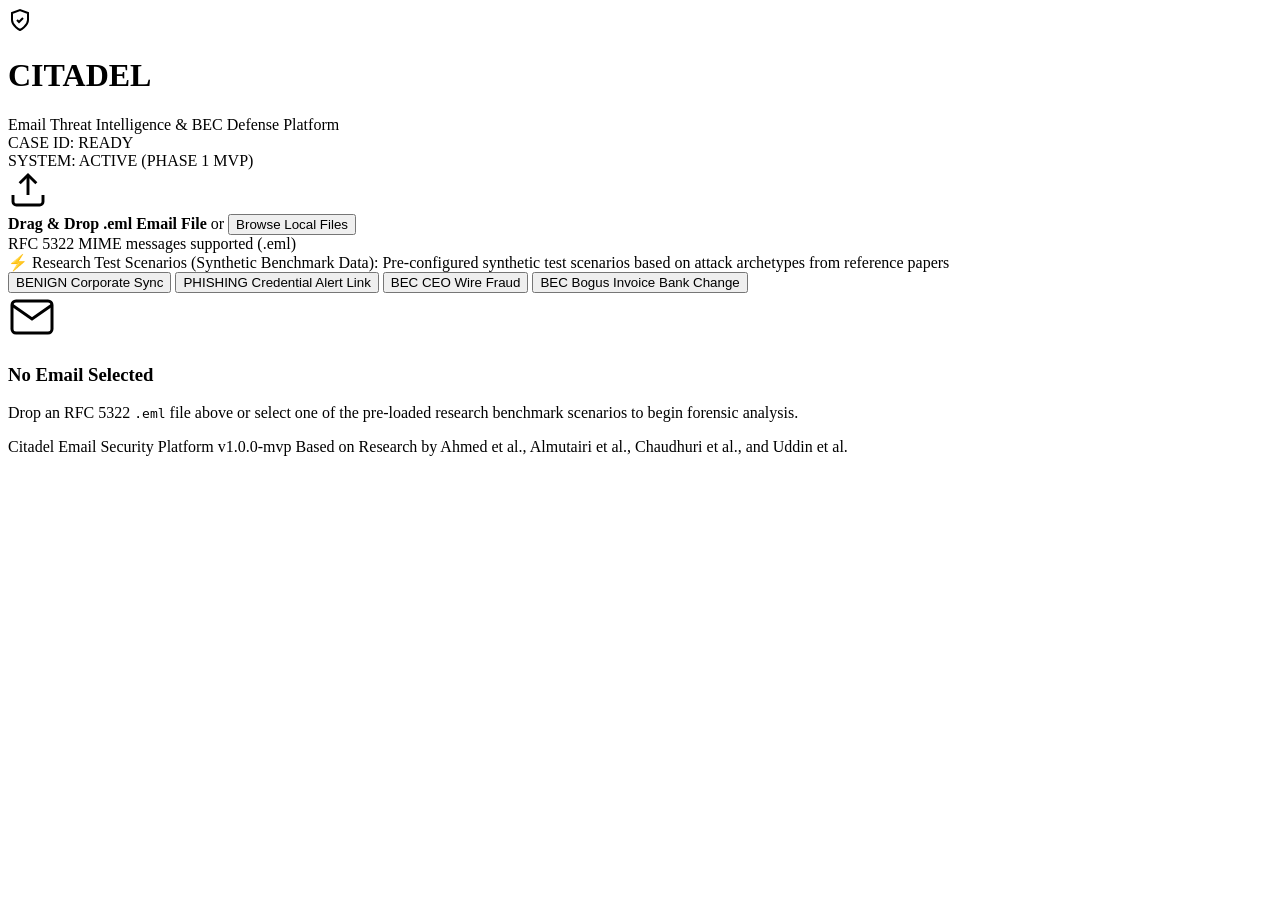
==== frontend/index.html @ c8a0c712 "checkpoint: phases 1-5, 8 and 9 complete" ====
<!DOCTYPE html>
<html lang="en">
<head>
  <meta charset="UTF-8">
  <meta name="viewport" content="width=device-width, initial-scale=1.0">
  <title>Citadel // Email Threat Intelligence & BEC Detection</title>
  <link rel="stylesheet" href="/static/style.css">
  <link rel="preconnect" href="https://fonts.googleapis.com">
  <link rel="preconnect" href="https://fonts.gstatic.com" crossorigin>
  <link href="https://fonts.googleapis.com/css2?family=JetBrains+Mono:wght@400;600;700&family=Plus+Jakarta+Sans:wght@400;500;600;700;800&display=swap" rel="stylesheet">
</head>
<body>

  <!-- Top Header Navigation -->
  <header class="app-header">
    <div class="header-brand">
      <div class="brand-shield">
        <svg width="24" height="24" viewBox="0 0 24 24" fill="none" stroke="currentColor" stroke-width="2">
          <path d="M12 22s8-4 8-10V5l-8-3-8 3v7c0 6 8 10 8 10z"/>
          <path d="M9 12l2 2 4-4"/>
        </svg>
      </div>
      <div>
        <h1 class="brand-title">CITADEL</h1>
        <span class="brand-subtitle">Email Threat Intelligence & BEC Defense Platform</span>
      </div>
    </div>

    <div class="header-meta">
      <div class="meta-pill" id="case-id-pill">
        <span class="meta-label">CASE ID:</span>
        <span class="meta-value" id="case-id-val">READY</span>
      </div>
      <div class="meta-pill">
        <span class="meta-label">SYSTEM:</span>
        <span class="status-dot green"></span>
        <span class="meta-value">ACTIVE (PHASE 1 MVP)</span>
      </div>
    </div>
  </header>

  <!-- Main Container -->
  <main class="app-layout">
    
    <!-- Ingestion & Quick Samples Panel -->
    <section class="ingestion-section">
      <div class="drop-zone" id="drop-zone">
        <input type="file" id="file-input" accept=".eml,.txt" style="display: none;">
        <div class="drop-content">
          <svg class="drop-icon" width="40" height="40" viewBox="0 0 24 24" fill="none" stroke="currentColor" stroke-width="1.75">
            <path d="M21 15v4a2 2 0 0 1-2 2H5a2 2 0 0 1-2-2v-4"/>
            <polyline points="17 8 12 3 7 8"/>
            <line x1="12" y1="3" x2="12" y2="15"/>
          </svg>
          <div class="drop-text">
            <strong>Drag & Drop .eml Email File</strong> or <button type="button" class="btn-link" id="browse-btn">Browse Local Files</button>
          </div>
          <span class="drop-sub">RFC 5322 MIME messages supported (.eml)</span>
        </div>
      </div>

      <div class="sample-picker">
        <div class="picker-header">
          <span class="picker-title">⚡ Research Test Scenarios (Synthetic Benchmark Data):</span>
          <span class="picker-hint">Pre-configured synthetic test scenarios based on attack archetypes from reference papers</span>
        </div>
        <div class="sample-buttons" id="sample-buttons-container">
          <!-- Dynamically populated sample buttons -->
          <button class="sample-btn" data-file="benign_project_update.eml">
            <span class="badge clean">BENIGN</span> Corporate Sync
          </button>
          <button class="sample-btn" data-file="credential_phishing_link.eml">
            <span class="badge phish">PHISHING</span> Credential Alert Link
          </button>
          <button class="sample-btn" data-file="bec_ceo_wire_fraud.eml">
            <span class="badge bec">BEC</span> CEO Wire Fraud
          </button>
          <button class="sample-btn" data-file="bec_invoice_bank_change.eml">
            <span class="badge bec">BEC</span> Bogus Invoice Bank Change
          </button>
        </div>
      </div>
    </section>

    <!-- Empty State Prompt -->
    <div id="empty-state" class="state-placeholder">
      <div class="placeholder-card">
        <svg width="48" height="48" viewBox="0 0 24 24" fill="none" stroke="currentColor" stroke-width="1.5">
          <path d="M4 4h16c1.1 0 2 .9 2 2v12c0 1.1-.9 2-2 2H4c-1.1 0-2-.9-2-2V6c0-1.1.9-2 2-2z"/>
          <polyline points="22,6 12,13 2,6"/>
        </svg>
        <h3>No Email Selected</h3>
        <p>Drop an RFC 5322 <code>.eml</code> file above or select one of the pre-loaded research benchmark scenarios to begin forensic analysis.</p>
      </div>
    </div>

    <!-- Live Analysis Dashboard (Hidden by default until email loaded) -->
    <div id="results-dashboard" class="dashboard-grid" style="display: none;">
      
      <!-- Top Row: Executive Threat Verdict -->
      <section class="card verdict-card">
        <div class="verdict-header">
          <div>
            <span class="card-eyebrow">FORENSIC CASE OVERVIEW</span>
            <h2 class="verdict-archetype" id="threat-archetype">Evaluating...</h2>
            <div class="verdict-filename" id="verdict-filename">File: unnamed.eml</div>
            <div class="synthetic-tag" id="synthetic-scenario-tag" style="display: none;">
              🛡️ Synthetic Research Test Scenario (Not Live Threat Intelligence)
            </div>
          </div>
          <div class="verdict-score-cluster">
            <div class="gauge-box">
              <span class="gauge-label">THREAT SCORE</span>
              <div class="score-display">
                <span class="score-num" id="threat-score-val">0</span>
                <span class="score-max">/100</span>
              </div>
            </div>
            <div class="badge-cluster">
              <div class="risk-badge" id="risk-level-badge">LOW</div>
              <div class="confidence-badge" id="confidence-badge" title="Heuristic multi-indicator agreement; not a statistical ML probability.">Heuristic Confidence: 95%</div>
            </div>
          </div>
        </div>

        <!-- Phase 8: Forensic Dossier Export Controls -->
        <div class="dossier-actions-bar">
          <button class="btn-dossier btn-dossier-primary" id="btn-generate-report" title="Generate printable HTML forensic incident dossier">
            📄 Generate Forensic Report
          </button>
          <button class="btn-dossier" id="btn-print-report" title="Open and print/save PDF forensic dossier">
            🖨️ Print / Export Dossier
          </button>
          <button class="btn-dossier" id="btn-download-json" title="Download SIEM/SOAR-ready structured JSON forensic export">
            📥 Download JSON Evidence
          </button>
        </div>
      </section>

      <!-- Second Row: Headers & Auth vs Intent & Pretexting -->
      <div class="two-col-row">
        
        <!-- Identity & Header Authentication Card -->
        <section class="card">
          <div class="card-header">
            <h3 class="card-title">
              <svg width="18" height="18" viewBox="0 0 24 24" fill="none" stroke="currentColor" stroke-width="2">
                <rect x="3" y="11" width="18" height="11" rx="2" ry="2"/>
                <path d="M7 11V7a5 5 0 0 1 10 0v4"/>
              </svg>
              Header Authentication & Identity Audit
            </h3>
            <span class="auth-notice-tag">
              Parsed Headers Only
            </span>
          </div>

          <div class="auth-banner-callout">
            ⚠️ <strong>Static Header Parsing:</strong> SPF, DKIM, and DMARC statuses are extracted directly from message headers (Received-SPF / Authentication-Results). They are <strong>NOT</strong> independently verified via live DNS lookup.
          </div>

          <div class="metadata-table">
            <div class="meta-row">
              <span class="meta-k">Subject:</span>
              <span class="meta-v highlight" id="meta-subject">-</span>
            </div>
            <div class="meta-row">
              <span class="meta-k">From:</span>
              <span class="meta-v" id="meta-from">-</span>
            </div>
            <div class="meta-row">
              <span class="meta-k">Reply-To:</span>
              <span class="meta-v" id="meta-reply-to">-</span>
            </div>
            <div class="meta-row">
              <span class="meta-k">Return-Path:</span>
              <span class="meta-v" id="meta-return-path">-</span>
            </div>
            <div class="meta-row">
              <span class="meta-k">Date:</span>
              <span class="meta-v" id="meta-date">-</span>
            </div>
          </div>

          <!-- Protocol Authentication Badges -->
          <div class="auth-grid">
            <div class="auth-box" id="auth-box-spf">
              <span class="auth-protocol">SPF (Parsed)</span>
              <span class="auth-status" id="spf-status">NONE</span>
            </div>
            <div class="auth-box" id="auth-box-dkim">
              <span class="auth-protocol">DKIM (Parsed)</span>
              <span class="auth-status" id="dkim-status">NONE</span>
            </div>
            <div class="auth-box" id="auth-box-dmarc">
              <span class="auth-protocol">DMARC (Parsed)</span>
              <span class="auth-status" id="dmarc-status">NONE</span>
            </div>
          </div>

          <!-- Identity Spoofing Alerts -->
          <div id="spoof-alerts-container" class="spoof-alerts-list">
            <!-- Spoofing details injected here -->
          </div>
        </section>

        <!-- Intent & Social Engineering Card (Paper 2 Taxonomy) -->
        <section class="card">
          <div class="card-header">
            <h3 class="card-title">
              <svg width="18" height="18" viewBox="0 0 24 24" fill="none" stroke="currentColor" stroke-width="2">
                <path d="M21 15a2 2 0 0 1-2 2H7l-4 4V5a2 2 0 0 1 2-2h14a2 2 0 0 1 2 2z"/>
              </svg>
              Social Engineering & BEC Intent Radar
            </h3>
            <span class="card-meta-tag" id="intent-score-badge">Intent Score: 0/100</span>
          </div>

          <div class="intent-categories">
            <!-- Financial Wire Pretexting -->
            <div class="intent-item" id="intent-item-financial">
              <div class="intent-title-bar">
                <span class="intent-name">Financial Transaction / Banking Alteration</span>
                <span class="intent-status-pill" id="financial-flag">NO</span>
              </div>
              <div class="keyword-tags" id="financial-keywords">None detected</div>
            </div>

            <!-- Urgency & Coercion -->
            <div class="intent-item" id="intent-item-urgency">
              <div class="intent-title-bar">
                <span class="intent-name">Urgency & Coercive Deadline</span>
                <span class="intent-status-pill" id="urgency-flag">NO</span>
              </div>
              <div class="keyword-tags" id="urgency-keywords">None detected</div>
            </div>

            <!-- Authority Pretexting -->
            <div class="intent-item" id="intent-item-authority">
              <div class="intent-title-bar">
                <span class="intent-name">Executive Authority & Confidentiality</span>
                <span class="intent-status-pill" id="authority-flag">NO</span>
              </div>
              <div class="keyword-tags" id="authority-keywords">None detected</div>
            </div>
          </div>
        </section>
      </div>

      <!-- ML Classification Card (Phase 2: TF-IDF + Logistic Regression) -->
      <section class="card" id="ml-card">
        <div class="card-header">
          <h3 class="card-title">
            <svg width="18" height="18" viewBox="0 0 24 24" fill="none" stroke="currentColor" stroke-width="2">
              <path d="M22 12h-4l-3 9L9 3l-3 9H2"/>
            </svg>
            ML Text Classification (TF-IDF + Logistic Regression)
          </h3>
          <span class="auth-notice-tag" id="ml-status-tag">ML Engine: Loading...</span>
        </div>
        <div class="ml-grid">
          <div class="ml-prediction-box">
            <span class="ml-label">Predicted Class</span>
            <span class="ml-value" id="ml-predicted-label">—</span>
          </div>
          <div class="ml-prediction-box">
            <span class="ml-label">ML Confidence</span>
            <span class="ml-value" id="ml-confidence-val">—</span>
          </div>
          <div class="ml-prob-bars" id="ml-prob-bars">
            <div class="prob-row"><span class="prob-name">Benign</span><div class="prob-track"><div class="prob-fill benign-fill" id="prob-benign" style="width:0%"></div></div><span class="prob-pct" id="prob-benign-pct">0%</span></div>
            <div class="prob-row"><span class="prob-name">Phishing</span><div class="prob-track"><div class="prob-fill phishing-fill" id="prob-phishing" style="width:0%"></div></div><span class="prob-pct" id="prob-phishing-pct">0%</span></div>
            <div class="prob-row"><span class="prob-name">BEC</span><div class="prob-track"><div class="prob-fill bec-fill" id="prob-bec" style="width:0%"></div></div><span class="prob-pct" id="prob-bec-pct">0%</span></div>
          </div>
        </div>
        <div class="ml-disclaimer">Trained on synthetic benchmark corpus. Probabilities complement the heuristic engine and do NOT represent standalone production accuracy.</div>
      </section>

      <!-- Contextual NLP & Semantic Pretexting Radar (Phase 4: DistilBERT/RoBERTa-Aligned Engine) -->
      <section class="card" id="nlp-card">
        <div class="card-header">
          <h3 class="card-title">
            <svg width="18" height="18" viewBox="0 0 24 24" fill="none" stroke="currentColor" stroke-width="2">
              <path d="M14 2H6a2 2 0 0 0-2 2v16a2 2 0 0 0 2 2h12a2 2 0 0 0 2-2V8z"/>
              <polyline points="14 2 14 8 20 8"/>
              <line x1="16" y1="13" x2="8" y2="13"/>
              <line x1="16" y1="17" x2="8" y2="17"/>
              <polyline points="10 9 9 9 8 9"/>
            </svg>
            Contextual NLP &amp; Semantic Pretexting Radar (Phase 4)
          </h3>
          <span class="auth-notice-tag" id="nlp-status-tag">Engine: Semantic Vector Alignment</span>
        </div>
        <div class="nlp-grid">
          <div class="nlp-metric-card">
            <span class="ml-label">Dominant Pretext Archetype</span>
            <span class="nlp-archetype-value" id="nlp-dominant-archetype">—</span>
            <span class="nlp-tone-badge" id="nlp-tone">—</span>
          </div>
          <div class="nlp-metric-card">
            <span class="ml-label">Psychological Coercion Index</span>
            <span class="nlp-coercion-value" id="nlp-coercion-val">0.0</span>
            <span class="table-badge" id="nlp-coercion-level">LOW</span>
          </div>
          <div class="nlp-sim-bars" id="nlp-sim-bars">
            <div class="prob-row"><span class="prob-name" style="width:110px;">CEO Fraud</span><div class="prob-track"><div class="prob-fill bec-fill" id="sim-ceo" style="width:0%"></div></div><span class="prob-pct" id="sim-ceo-pct">0.00</span></div>
            <div class="prob-row"><span class="prob-name" style="width:110px;">Invoice Alteration</span><div class="prob-track"><div class="prob-fill phishing-fill" id="sim-invoice" style="width:0%"></div></div><span class="prob-pct" id="sim-invoice-pct">0.00</span></div>
            <div class="prob-row"><span class="prob-name" style="width:110px;">Credential Phish</span><div class="prob-track"><div class="prob-fill phishing-fill" id="sim-cred" style="width:0%"></div></div><span class="prob-pct" id="sim-cred-pct">0.00</span></div>
            <div class="prob-row"><span class="prob-name" style="width:110px;">Benign Collab</span><div class="prob-track"><div class="prob-fill benign-fill" id="sim-benign" style="width:0%"></div></div><span class="prob-pct" id="sim-benign-pct">0.00</span></div>
          </div>
        </div>
        <div class="ml-disclaimer">Contextual semantic cosine alignment against curated threat archetypes; evaluates coercive urgency, isolation, and authority pretexting velocity.</div>
      </section>

      <!-- Third Row: URL Intelligence (Paper 3 AR-LRF Feature Set) -->
      <section class="card">
        <div class="card-header">
          <h3 class="card-title">
            <svg width="18" height="18" viewBox="0 0 24 24" fill="none" stroke="currentColor" stroke-width="2">
              <circle cx="12" cy="12" r="10"/>
              <line x1="2" y1="12" x2="22" y2="12"/>
              <path d="M12 2a15.3 15.3 0 0 1 4 10 15.3 15.3 0 0 1-4 10 15.3 15.3 0 0 1-4-10 15.3 15.3 0 0 1 4-10z"/>
            </svg>
            URL & Domain Intelligence Radar (Paper 3: AR-LRF Features)
          </h3>
          <span class="card-meta-tag" id="url-count-tag">0 URLs Extracted</span>
        </div>

        <div id="url-table-wrapper">
          <table class="data-table">
            <thead>
              <tr>
                <th>Extracted URL</th>
                <th>Domain / Host</th>
                <th>Entropy ($H$)</th>
                <th>Structural Anomaly Flags</th>
                <th>Risk Score</th>
                <th>Verdict</th>
              </tr>
            </thead>
            <tbody id="url-table-body">
              <!-- URLs injected dynamically -->
            </tbody>
          </table>
        </div>
      </section>

      <!-- Domain Intelligence / Enrichment Card (Phase 3) -->
      <section class="card" id="enrichment-card">
        <div class="card-header">
          <h3 class="card-title">
            <svg width="18" height="18" viewBox="0 0 24 24" fill="none" stroke="currentColor" stroke-width="2">
              <path d="M12 22s8-4 8-10V5l-8-3-8 3v7c0 6 8 10 8 10z"/>
            </svg>
            Domain Intelligence &amp; Reputation Enrichment
          </h3>
          <span class="card-meta-tag" id="enrichment-count-tag">0 Domains Analyzed</span>
        </div>
        <div id="enrichment-content">
          <div class="empty-url-notice">No domain enrichment data yet. Analyze an email to see results.</div>
        </div>
      </section>

      <!-- Cryptographic Evidence Integrity & Chain-of-Custody Ledger (Phase 9) -->
      <section class="card" id="integrity-card">
        <div class="card-header">
          <h3 class="card-title">
            <svg width="18" height="18" viewBox="0 0 24 24" fill="none" stroke="currentColor" stroke-width="2">
              <rect x="3" y="11" width="18" height="11" rx="2" ry="2"/>
              <path d="M7 11V7a5 5 0 0 1 10 0v4"/>
            </svg>
            Cryptographic Evidence Integrity &amp; Blockchain Ledger (Phase 9)
          </h3>
          <div class="integrity-header-controls">
            <span class="integrity-badge badge-verified" id="integrity-status-badge">INTEGRITY: VERIFIED</span>
            <button class="btn-sample" id="btn-verify-integrity">🛡️ Verify Integrity</button>
            <button class="btn-sample btn-tamper" id="btn-simulate-tamper" title="Simulate evidence modification to demonstrate tamper detection">⚡ Test Tamper</button>
          </div>
        </div>

        <div class="integrity-grid">
          <!-- Evidence SHA-256 Box -->
          <div class="integrity-metric-card">
            <div class="integrity-card-label">Original Evidence SHA-256 (Raw RFC 5322 Bytes)</div>
            <div class="integrity-hash-box">
              <code id="integrity-evidence-sha256">—</code>
            </div>
            <div class="integrity-subtext">Hashed from exact uploaded bytes prior to parsing; guarantees message authenticity.</div>
          </div>

          <!-- Verdict & Headers SHA-256 Box -->
          <div class="integrity-metric-card">
            <div class="integrity-card-label">Verdict &amp; Header Digest (Canonical SHA-256)</div>
            <div class="integrity-hash-box">
              <code id="integrity-verdict-sha256">—</code>
            </div>
            <div class="integrity-subtext">Canonical digest binding detected score, risk level, archetype, and routing headers.</div>
          </div>

          <!-- Blockchain Ledger Block Anchor Box -->
          <div class="integrity-metric-card">
            <div class="integrity-card-label">Append-Only Cryptographic Ledger Anchor</div>
            <div class="ledger-anchor-info">
              <div><strong>Ledger Block:</strong> <span id="ledger-block-idx">#0</span></div>
              <div><strong>Merkle Root:</strong> <code id="ledger-merkle-root">—</code></div>
              <div><strong>Block Hash:</strong> <code id="ledger-block-hash">—</code></div>
              <div><strong>Previous Block:</strong> <code id="ledger-prev-hash">—</code></div>
              <div><strong>Chain Timestamp:</strong> <span id="ledger-timestamp">—</span></div>
            </div>
          </div>
        </div>

        <!-- Verification Checklist Banner -->
        <div id="integrity-verification-banner" class="integrity-banner-verified">
          <div class="integrity-banner-title">
            <span id="verification-icon">✓</span>
            <span id="verification-headline">Cryptographic Chain of Custody Confirmed</span>
          </div>
          <div class="integrity-checks-row" id="verification-checks-row">
            <span class="check-pill check-pass" id="chk-evidence">Evidence Hash: Match</span>
            <span class="check-pill check-pass" id="chk-verdict">Verdict Digest: Match</span>
            <span class="check-pill check-pass" id="chk-merkle">Merkle Tree Root: Valid</span>
            <span class="check-pill check-pass" id="chk-ledger">Ledger Chain Linkage: Intact</span>
          </div>
          <div class="integrity-banner-detail" id="verification-detail">
            Original RFC 5322 message bytes and detection verdict match the append-only cryptographic evidence ledger without tampering.
          </div>
        </div>
      </section>

      <!-- Interactive SOC Threat Correlation Graph (Phase 5) -->
      <section class="card" id="threat-graph-card">
        <div class="card-header">
          <h3 class="card-title">
            <svg width="18" height="18" viewBox="0 0 24 24" fill="none" stroke="currentColor" stroke-width="2">
              <circle cx="18" cy="5" r="3"/>
              <circle cx="6" cy="12" r="3"/>
              <circle cx="18" cy="19" r="3"/>
              <line x1="8.59" y1="13.51" x2="15.42" y2="17.49"/>
              <line x1="15.41" y1="6.51" x2="8.59" y2="10.49"/>
            </svg>
            Interactive SOC Threat Correlation Graph (Phase 5)
          </h3>
          <div class="graph-header-controls">
            <span class="card-meta-tag" id="graph-nodes-count">0 Entities Correlated</span>
            <button class="btn-sample" id="graph-reset-btn" style="padding:4px 10px; font-size:0.75rem;">⟲ Reset Physics</button>
          </div>
        </div>
        <div class="graph-legend">
          <span class="legend-item"><span class="legend-dot" style="background:#38bdf8"></span>Email Case</span>
          <span class="legend-item"><span class="legend-dot" style="background:#a855f7"></span>Sender Identity</span>
          <span class="legend-item"><span class="legend-dot" style="background:#3b82f6"></span>Domain</span>
          <span class="legend-item"><span class="legend-dot" style="background:#f59e0b"></span>Extracted URL</span>
          <span class="legend-item"><span class="legend-dot" style="background:#ef4444"></span>Resolved IP</span>
          <span class="legend-item"><span class="legend-dot" style="background:#10b981"></span>Routing ASN</span>
          <span class="legend-item"><span class="legend-dot" style="background:#dc2626"></span>Threat Actor</span>
        </div>
        <div class="threat-graph-wrapper">
          <canvas id="threat-graph-canvas" width="1120" height="400"></canvas>
          <div id="graph-node-inspector" class="graph-inspector-panel">
            <div class="inspector-header">
              <span id="inspector-title">Entity Dossier</span>
              <button id="inspector-close" class="inspector-close-btn">&times;</button>
            </div>
            <div id="inspector-body" class="inspector-body">Click on any graph node to inspect live entity metadata.</div>
          </div>
        </div>
      </section>

      <!-- Fourth Row: Reasons & Recommended SOC Actions -->
      <div class="two-col-row">
        <!-- Detection Reasoning & Factor Breakdown -->
        <section class="card">
          <div class="card-header">
            <h3 class="card-title">
              <svg width="18" height="18" viewBox="0 0 24 24" fill="none" stroke="currentColor" stroke-width="2">
                <polyline points="22 12 18 12 15 21 9 3 6 12 2 12"/>
              </svg>
              Detection Reasoning & Risk Factors
            </h3>
          </div>
          <div class="reasons-list" id="reasons-list">
            <!-- Reasons injected dynamically -->
          </div>
        </section>

        <!-- Recommended SOC Playbook Actions -->
        <section class="card">
          <div class="card-header">
            <h3 class="card-title">
              <svg width="18" height="18" viewBox="0 0 24 24" fill="none" stroke="currentColor" stroke-width="2">
                <path d="M14 2H6a2 2 0 0 0-2 2v16a2 2 0 0 0 2 2h12a2 2 0 0 0 2-2V8z"/>
                <polyline points="14 2 14 8 20 8"/>
                <line x1="16" y1="13" x2="8" y2="13"/>
                <line x1="16" y1="17" x2="8" y2="17"/>
                <polyline points="10 9 9 9 8 9"/>
              </svg>
              Actionable SOC Response Playbook
            </h3>
          </div>
          <ul class="action-checklist" id="actions-list">
            <!-- Actions injected dynamically -->
          </ul>
        </section>
      </div>

      <!-- Fifth Row: Email Body Preview -->
      <section class="card">
        <div class="card-header">
          <h3 class="card-title">
            <svg width="18" height="18" viewBox="0 0 24 24" fill="none" stroke="currentColor" stroke-width="2">
              <path d="M4 19.5A2.5 2.5 0 0 1 6.5 17H20"/>
              <path d="M6.5 2H20v20H6.5A2.5 2.5 0 0 1 4 19.5v-15A2.5 2.5 0 0 1 6.5 2z"/>
            </svg>
            Normalized Message Body Inspection
          </h3>
        </div>
        <div class="body-preview" id="email-body-preview">
          (No content)
        </div>
      </section>

    </div>
  </main>

  <footer class="app-footer">
    <span>Citadel Email Security Platform v1.0.0-mvp</span>
    <span>Based on Research by Ahmed et al., Almutairi et al., Chaudhuri et al., and Uddin et al.</span>
  </footer>

  <script src="/static/app.js"></script>
</body>
</html>
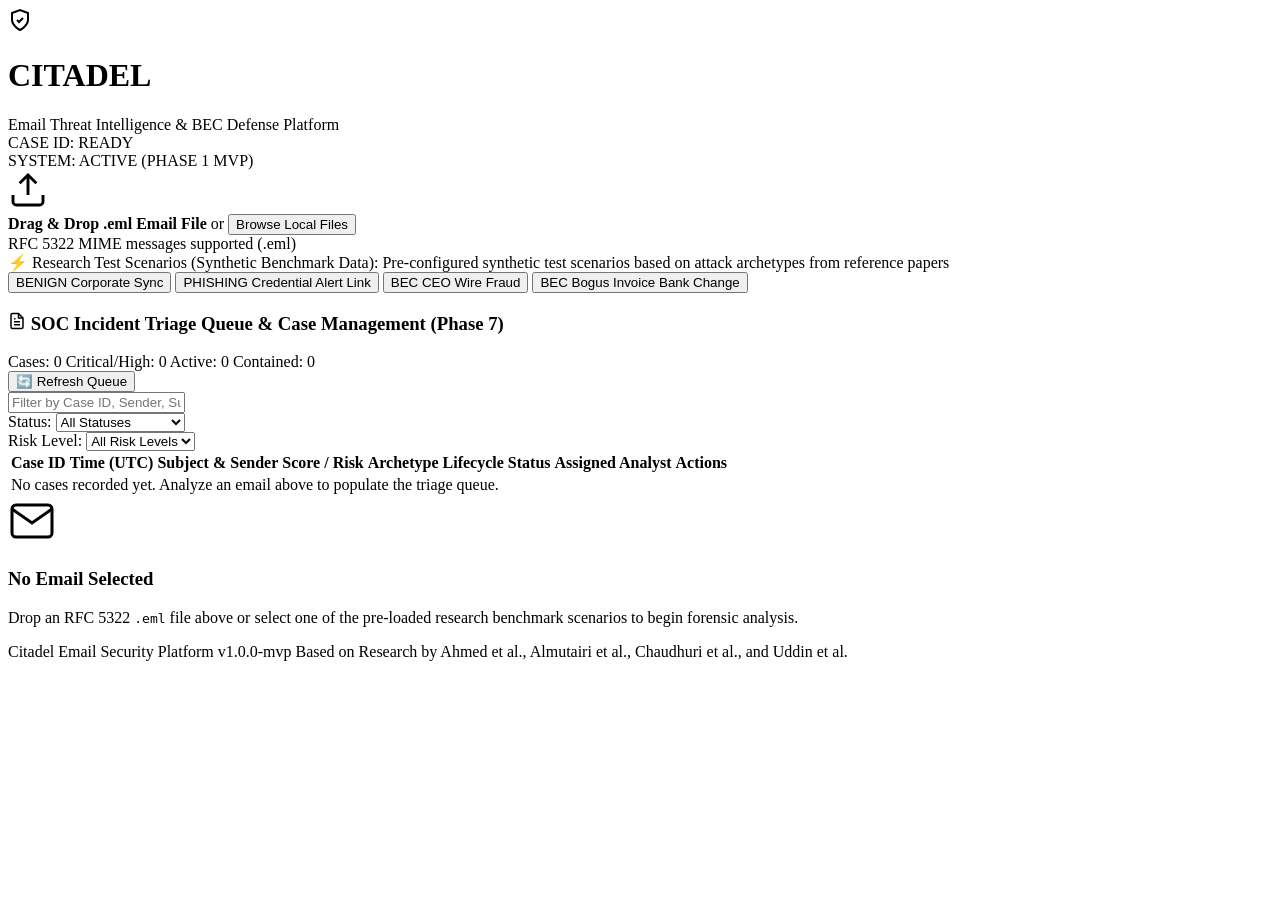
==== commit 001cf40c: "feat: phase 7 soc case management and incident triage queue complete" ====
--- a/frontend/index.html
+++ b/frontend/index.html
@@ -78,6 +78,105 @@
           <button class="sample-btn" data-file="bec_invoice_bank_change.eml">
             <span class="badge bec">BEC</span> Bogus Invoice Bank Change
           </button>
+        </div>
+      </div>
+    </section>
+
+    <!-- Phase 7: SOC Incident Triage Queue & Case Management -->
+    <section class="card triage-queue-card" id="triage-queue-section">
+      <div class="card-header queue-header">
+        <div class="queue-header-left">
+          <h3 class="card-title">
+            <svg width="18" height="18" viewBox="0 0 24 24" fill="none" stroke="currentColor" stroke-width="2">
+              <path d="M14 2H6a2 2 0 0 0-2 2v16a2 2 0 0 0 2 2h12a2 2 0 0 0 2-2V8z"/>
+              <polyline points="14 2 14 8 20 8"/>
+              <line x1="16" y1="13" x2="8" y2="13"/>
+              <line x1="16" y1="17" x2="8" y2="17"/>
+              <polyline points="10 9 9 9 8 9"/>
+            </svg>
+            SOC Incident Triage Queue &amp; Case Management (Phase 7)
+          </h3>
+          <div class="queue-stats-badges" id="queue-stats-badges">
+            <span class="stat-pill" id="stat-total-cases">Cases: 0</span>
+            <span class="stat-pill stat-critical" id="stat-critical-cases">Critical/High: 0</span>
+            <span class="stat-pill stat-investigating" id="stat-investigating-cases">Active: 0</span>
+            <span class="stat-pill stat-contained" id="stat-contained-cases">Contained: 0</span>
+          </div>
+        </div>
+        <div class="queue-header-right">
+          <button class="btn-sample" id="btn-refresh-queue">🔄 Refresh Queue</button>
+        </div>
+      </div>
+
+      <!-- Queue Toolbar Filters -->
+      <div class="queue-toolbar">
+        <div class="search-input-wrap">
+          <input type="text" id="queue-search-input" placeholder="Filter by Case ID, Sender, Subject, Archetype..." class="queue-filter-input">
+        </div>
+        <div class="filter-dropdown-wrap">
+          <label>Status:</label>
+          <select id="queue-status-filter" class="queue-filter-select">
+            <option value="ALL">All Statuses</option>
+            <option value="NEW">NEW</option>
+            <option value="TRIAGED">TRIAGED</option>
+            <option value="INVESTIGATING">INVESTIGATING</option>
+            <option value="CONTAINED">CONTAINED</option>
+            <option value="RESOLVED">RESOLVED</option>
+            <option value="FALSE_POSITIVE">FALSE POSITIVE</option>
+          </select>
+        </div>
+        <div class="filter-dropdown-wrap">
+          <label>Risk Level:</label>
+          <select id="queue-risk-filter" class="queue-filter-select">
+            <option value="ALL">All Risk Levels</option>
+            <option value="CRITICAL">CRITICAL</option>
+            <option value="HIGH">HIGH</option>
+            <option value="MEDIUM">MEDIUM</option>
+            <option value="LOW">LOW</option>
+          </select>
+        </div>
+      </div>
+
+      <!-- Queue Table -->
+      <div class="queue-table-wrap">
+        <table class="queue-table">
+          <thead>
+            <tr>
+              <th>Case ID</th>
+              <th>Time (UTC)</th>
+              <th>Subject &amp; Sender</th>
+              <th>Score / Risk</th>
+              <th>Archetype</th>
+              <th>Lifecycle Status</th>
+              <th>Assigned Analyst</th>
+              <th>Actions</th>
+            </tr>
+          </thead>
+          <tbody id="queue-table-body">
+            <tr>
+              <td colspan="8" class="queue-empty-msg">No cases recorded yet. Analyze an email above to populate the triage queue.</td>
+            </tr>
+          </tbody>
+        </table>
+      </div>
+
+      <!-- Notes Modal / Drawer (Inline) -->
+      <div id="case-notes-modal" class="notes-modal" style="display: none;">
+        <div class="notes-modal-content">
+          <div class="notes-modal-header">
+            <h4 id="notes-modal-title">Analyst Notes // Case</h4>
+            <button class="inspector-close-btn" id="notes-modal-close">&times;</button>
+          </div>
+          <div class="notes-history-list" id="notes-history-list">
+            <!-- Notes injected dynamically -->
+          </div>
+          <div class="notes-input-area">
+            <textarea id="new-note-text" placeholder="Add timestamped SOC investigation note (e.g. Quarantined on mail gateway, isolated endpoint)..." rows="3"></textarea>
+            <div class="notes-input-controls">
+              <input type="text" id="new-note-author" placeholder="Analyst Name" value="Tier-1 SOC Analyst">
+              <button class="btn-sample btn-dossier-primary" id="btn-save-note">💾 Save Note</button>
+            </div>
+          </div>
         </div>
       </div>
     </section>
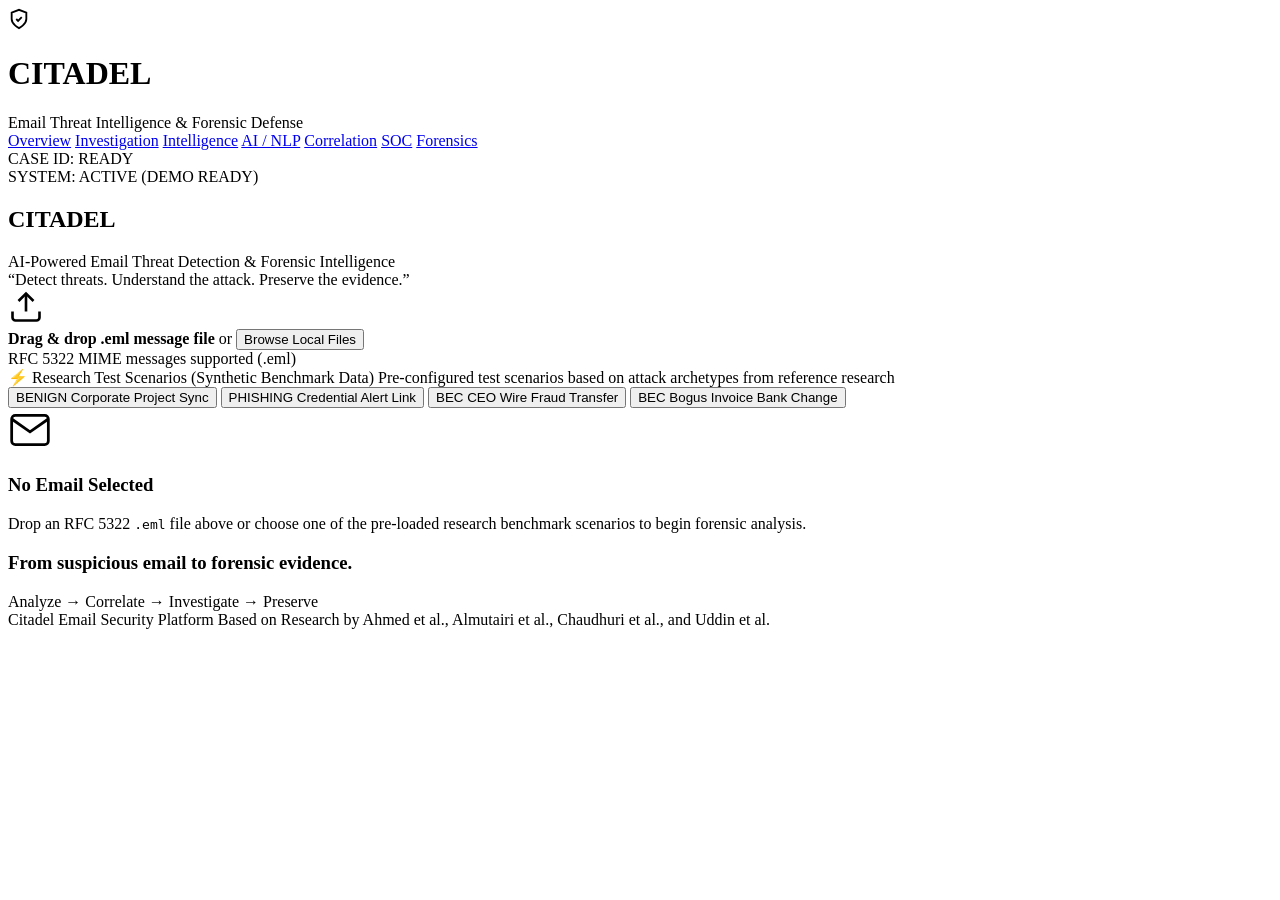
==== commit f5fa27d3: "chore: SIH demo checkpoint" ====
--- a/frontend/index.html
+++ b/frontend/index.html
@@ -3,28 +3,39 @@
 <head>
   <meta charset="UTF-8">
   <meta name="viewport" content="width=device-width, initial-scale=1.0">
-  <title>Citadel // Email Threat Intelligence & BEC Detection</title>
-  <link rel="stylesheet" href="/static/style.css">
+  <title>Citadel // Email Threat Intelligence &amp; Forensic Defense</title>
+  <link rel="stylesheet" href="/static/style.css?v=apple_nav_v2">
   <link rel="preconnect" href="https://fonts.googleapis.com">
   <link rel="preconnect" href="https://fonts.gstatic.com" crossorigin>
-  <link href="https://fonts.googleapis.com/css2?family=JetBrains+Mono:wght@400;600;700&family=Plus+Jakarta+Sans:wght@400;500;600;700;800&display=swap" rel="stylesheet">
+  <link href="https://fonts.googleapis.com/css2?family=Inter:wght@400;500;600;700&family=JetBrains+Mono:wght@400;500;600;700&family=Plus+Jakarta+Sans:wght@500;600;700;800&display=swap" rel="stylesheet">
 </head>
 <body>
 
-  <!-- Top Header Navigation -->
+  <!-- Top Sticky Navigation Bar -->
   <header class="app-header">
     <div class="header-brand">
       <div class="brand-shield">
-        <svg width="24" height="24" viewBox="0 0 24 24" fill="none" stroke="currentColor" stroke-width="2">
+        <svg width="22" height="22" viewBox="0 0 24 24" fill="none" stroke="currentColor" stroke-width="2">
           <path d="M12 22s8-4 8-10V5l-8-3-8 3v7c0 6 8 10 8 10z"/>
           <path d="M9 12l2 2 4-4"/>
         </svg>
       </div>
       <div>
         <h1 class="brand-title">CITADEL</h1>
-        <span class="brand-subtitle">Email Threat Intelligence & BEC Defense Platform</span>
+        <span class="brand-subtitle">Email Threat Intelligence &amp; Forensic Defense</span>
       </div>
     </div>
+
+    <!-- Minimal Sticky Product Navigation (Smooth Section Anchors) -->
+    <nav class="header-nav" id="header-nav" aria-label="Section Navigation">
+      <a href="#hero-overview-section" class="nav-link active" data-section="hero-overview-section">Overview</a>
+      <a href="#investigation-section" class="nav-link" data-section="investigation-section">Investigation</a>
+      <a href="#intelligence-section" class="nav-link" data-section="intelligence-section">Intelligence</a>
+      <a href="#ai-nlp-section" class="nav-link" data-section="ai-nlp-section">AI / NLP</a>
+      <a href="#threat-correlation-section" class="nav-link" data-section="threat-correlation-section">Correlation</a>
+      <a href="#soc-response-section" class="nav-link" data-section="soc-response-section">SOC</a>
+      <a href="#forensics-section" class="nav-link" data-section="forensics-section">Forensics</a>
+    </nav>
 
     <div class="header-meta">
       <div class="meta-pill" id="case-id-pill">
@@ -34,173 +45,85 @@
       <div class="meta-pill">
         <span class="meta-label">SYSTEM:</span>
         <span class="status-dot green"></span>
-        <span class="meta-value">ACTIVE (PHASE 1 MVP)</span>
+        <span class="meta-value">ACTIVE (DEMO READY)</span>
       </div>
     </div>
   </header>
 
-  <!-- Main Container -->
+  <!-- Main Product Canvas Container -->
   <main class="app-layout">
-    
-    <!-- Ingestion & Quick Samples Panel -->
-    <section class="ingestion-section">
-      <div class="drop-zone" id="drop-zone">
-        <input type="file" id="file-input" accept=".eml,.txt" style="display: none;">
-        <div class="drop-content">
-          <svg class="drop-icon" width="40" height="40" viewBox="0 0 24 24" fill="none" stroke="currentColor" stroke-width="1.75">
-            <path d="M21 15v4a2 2 0 0 1-2 2H5a2 2 0 0 1-2-2v-4"/>
-            <polyline points="17 8 12 3 7 8"/>
-            <line x1="12" y1="3" x2="12" y2="15"/>
-          </svg>
-          <div class="drop-text">
-            <strong>Drag & Drop .eml Email File</strong> or <button type="button" class="btn-link" id="browse-btn">Browse Local Files</button>
-          </div>
-          <span class="drop-sub">RFC 5322 MIME messages supported (.eml)</span>
-        </div>
+
+    <!-- ====================================================================
+         SECTION 1: HERO & INGESTION
+         "Detect threats. Understand the attack. Preserve the evidence."
+         ==================================================================== -->
+    <section class="citadel-section" id="hero-overview-section">
+      <div class="hero-product-block">
+        <h1 class="hero-product-title">CITADEL</h1>
+        <div class="hero-product-subtitle">AI-Powered Email Threat Detection &amp; Forensic Intelligence</div>
+        <div class="hero-product-tagline">&ldquo;Detect threats. Understand the attack. Preserve the evidence.&rdquo;</div>
       </div>
 
-      <div class="sample-picker">
-        <div class="picker-header">
-          <span class="picker-title">⚡ Research Test Scenarios (Synthetic Benchmark Data):</span>
-          <span class="picker-hint">Pre-configured synthetic test scenarios based on attack archetypes from reference papers</span>
-        </div>
-        <div class="sample-buttons" id="sample-buttons-container">
-          <!-- Dynamically populated sample buttons -->
-          <button class="sample-btn" data-file="benign_project_update.eml">
-            <span class="badge clean">BENIGN</span> Corporate Sync
-          </button>
-          <button class="sample-btn" data-file="credential_phishing_link.eml">
-            <span class="badge phish">PHISHING</span> Credential Alert Link
-          </button>
-          <button class="sample-btn" data-file="bec_ceo_wire_fraud.eml">
-            <span class="badge bec">BEC</span> CEO Wire Fraud
-          </button>
-          <button class="sample-btn" data-file="bec_invoice_bank_change.eml">
-            <span class="badge bec">BEC</span> Bogus Invoice Bank Change
-          </button>
+      <!-- Ingestion Controls: Drop Zone + Curated Benchmark Scenarios -->
+      <div class="ingestion-section">
+        <div class="drop-zone" id="drop-zone">
+          <input type="file" id="file-input" accept=".eml,.txt" style="display: none;">
+          <div class="drop-content">
+            <svg class="drop-icon" width="36" height="36" viewBox="0 0 24 24" fill="none" stroke="currentColor" stroke-width="1.75">
+              <path d="M21 15v4a2 2 0 0 1-2 2H5a2 2 0 0 1-2-2v-4"/>
+              <polyline points="17 8 12 3 7 8"/>
+              <line x1="12" y1="3" x2="12" y2="15"/>
+            </svg>
+            <div class="drop-text">
+              <strong>Drag &amp; drop .eml message file</strong> or <button type="button" class="btn-link" id="browse-btn">Browse Local Files</button>
+            </div>
+            <span class="drop-sub">RFC 5322 MIME messages supported (.eml)</span>
+          </div>
+        </div>
+
+        <div class="sample-picker">
+          <div class="picker-header">
+            <span class="picker-title">⚡ Research Test Scenarios (Synthetic Benchmark Data)</span>
+            <span class="picker-hint">Pre-configured test scenarios based on attack archetypes from reference research</span>
+          </div>
+          <div class="sample-buttons" id="sample-buttons-container">
+            <button class="sample-btn" data-file="benign_project_update.eml">
+              <span class="badge clean">BENIGN</span> Corporate Project Sync
+            </button>
+            <button class="sample-btn" data-file="credential_phishing_link.eml">
+              <span class="badge phish">PHISHING</span> Credential Alert Link
+            </button>
+            <button class="sample-btn" data-file="bec_ceo_wire_fraud.eml">
+              <span class="badge bec">BEC</span> CEO Wire Fraud Transfer
+            </button>
+            <button class="sample-btn" data-file="bec_invoice_bank_change.eml">
+              <span class="badge bec">BEC</span> Bogus Invoice Bank Change
+            </button>
+          </div>
         </div>
       </div>
     </section>
 
-    <!-- Phase 7: SOC Incident Triage Queue & Case Management -->
-    <section class="card triage-queue-card" id="triage-queue-section">
-      <div class="card-header queue-header">
-        <div class="queue-header-left">
-          <h3 class="card-title">
-            <svg width="18" height="18" viewBox="0 0 24 24" fill="none" stroke="currentColor" stroke-width="2">
-              <path d="M14 2H6a2 2 0 0 0-2 2v16a2 2 0 0 0 2 2h12a2 2 0 0 0 2-2V8z"/>
-              <polyline points="14 2 14 8 20 8"/>
-              <line x1="16" y1="13" x2="8" y2="13"/>
-              <line x1="16" y1="17" x2="8" y2="17"/>
-              <polyline points="10 9 9 9 8 9"/>
-            </svg>
-            SOC Incident Triage Queue &amp; Case Management (Phase 7)
-          </h3>
-          <div class="queue-stats-badges" id="queue-stats-badges">
-            <span class="stat-pill" id="stat-total-cases">Cases: 0</span>
-            <span class="stat-pill stat-critical" id="stat-critical-cases">Critical/High: 0</span>
-            <span class="stat-pill stat-investigating" id="stat-investigating-cases">Active: 0</span>
-            <span class="stat-pill stat-contained" id="stat-contained-cases">Contained: 0</span>
-          </div>
-        </div>
-        <div class="queue-header-right">
-          <button class="btn-sample" id="btn-refresh-queue">🔄 Refresh Queue</button>
-        </div>
-      </div>
-
-      <!-- Queue Toolbar Filters -->
-      <div class="queue-toolbar">
-        <div class="search-input-wrap">
-          <input type="text" id="queue-search-input" placeholder="Filter by Case ID, Sender, Subject, Archetype..." class="queue-filter-input">
-        </div>
-        <div class="filter-dropdown-wrap">
-          <label>Status:</label>
-          <select id="queue-status-filter" class="queue-filter-select">
-            <option value="ALL">All Statuses</option>
-            <option value="NEW">NEW</option>
-            <option value="TRIAGED">TRIAGED</option>
-            <option value="INVESTIGATING">INVESTIGATING</option>
-            <option value="CONTAINED">CONTAINED</option>
-            <option value="RESOLVED">RESOLVED</option>
-            <option value="FALSE_POSITIVE">FALSE POSITIVE</option>
-          </select>
-        </div>
-        <div class="filter-dropdown-wrap">
-          <label>Risk Level:</label>
-          <select id="queue-risk-filter" class="queue-filter-select">
-            <option value="ALL">All Risk Levels</option>
-            <option value="CRITICAL">CRITICAL</option>
-            <option value="HIGH">HIGH</option>
-            <option value="MEDIUM">MEDIUM</option>
-            <option value="LOW">LOW</option>
-          </select>
-        </div>
-      </div>
-
-      <!-- Queue Table -->
-      <div class="queue-table-wrap">
-        <table class="queue-table">
-          <thead>
-            <tr>
-              <th>Case ID</th>
-              <th>Time (UTC)</th>
-              <th>Subject &amp; Sender</th>
-              <th>Score / Risk</th>
-              <th>Archetype</th>
-              <th>Lifecycle Status</th>
-              <th>Assigned Analyst</th>
-              <th>Actions</th>
-            </tr>
-          </thead>
-          <tbody id="queue-table-body">
-            <tr>
-              <td colspan="8" class="queue-empty-msg">No cases recorded yet. Analyze an email above to populate the triage queue.</td>
-            </tr>
-          </tbody>
-        </table>
-      </div>
-
-      <!-- Notes Modal / Drawer (Inline) -->
-      <div id="case-notes-modal" class="notes-modal" style="display: none;">
-        <div class="notes-modal-content">
-          <div class="notes-modal-header">
-            <h4 id="notes-modal-title">Analyst Notes // Case</h4>
-            <button class="inspector-close-btn" id="notes-modal-close">&times;</button>
-          </div>
-          <div class="notes-history-list" id="notes-history-list">
-            <!-- Notes injected dynamically -->
-          </div>
-          <div class="notes-input-area">
-            <textarea id="new-note-text" placeholder="Add timestamped SOC investigation note (e.g. Quarantined on mail gateway, isolated endpoint)..." rows="3"></textarea>
-            <div class="notes-input-controls">
-              <input type="text" id="new-note-author" placeholder="Analyst Name" value="Tier-1 SOC Analyst">
-              <button class="btn-sample btn-dossier-primary" id="btn-save-note">💾 Save Note</button>
-            </div>
-          </div>
-        </div>
-      </div>
-    </section>
-
-    <!-- Empty State Prompt -->
+    <!-- Empty State Placeholder (Visible before an email is analyzed) -->
     <div id="empty-state" class="state-placeholder">
       <div class="placeholder-card">
-        <svg width="48" height="48" viewBox="0 0 24 24" fill="none" stroke="currentColor" stroke-width="1.5">
+        <svg width="44" height="44" viewBox="0 0 24 24" fill="none" stroke="currentColor" stroke-width="1.5">
           <path d="M4 4h16c1.1 0 2 .9 2 2v12c0 1.1-.9 2-2 2H4c-1.1 0-2-.9-2-2V6c0-1.1.9-2 2-2z"/>
           <polyline points="22,6 12,13 2,6"/>
         </svg>
         <h3>No Email Selected</h3>
-        <p>Drop an RFC 5322 <code>.eml</code> file above or select one of the pre-loaded research benchmark scenarios to begin forensic analysis.</p>
+        <p>Drop an RFC 5322 <code>.eml</code> file above or choose one of the pre-loaded research benchmark scenarios to begin forensic analysis.</p>
       </div>
     </div>
 
-    <!-- Live Analysis Dashboard (Hidden by default until email loaded) -->
-    <div id="results-dashboard" class="dashboard-grid" style="display: none;">
-      
-      <!-- Top Row: Executive Threat Verdict -->
-      <section class="card verdict-card">
+    <!-- Active Analysis Container (Hidden until email loaded) -->
+    <div id="results-dashboard" style="display: none; flex-direction: column; gap: 48px;">
+
+      <!-- Dominant Threat Verdict Banner -->
+      <section class="verdict-card">
         <div class="verdict-header">
           <div>
-            <span class="card-eyebrow">FORENSIC CASE OVERVIEW</span>
+            <span class="card-eyebrow">FORENSIC VERDICT OVERVIEW</span>
             <h2 class="verdict-archetype" id="threat-archetype">Evaluating...</h2>
             <div class="verdict-filename" id="verdict-filename">File: unnamed.eml</div>
             <div class="synthetic-tag" id="synthetic-scenario-tag" style="display: none;">
@@ -209,7 +132,7 @@
           </div>
           <div class="verdict-score-cluster">
             <div class="gauge-box">
-              <span class="gauge-label">THREAT SCORE</span>
+              <span class="gauge-label">THREAT SCORE<span class="citadel-tip tip-left" data-tip="threat-score"><span class="citadel-tip-icon">ⓘ</span><span class="citadel-tip-body"><span class="citadel-tip-title">Threat Score</span><p>A composite 0–100 rating that summarises how dangerous an email appears based on multiple detection signals.</p><p class="citadel-tip-why">Why it matters: A single number lets SOC analysts instantly prioritise which emails need urgent investigation.</p></span></span></span>
               <div class="score-display">
                 <span class="score-num" id="threat-score-val">0</span>
                 <span class="score-max">/100</span>
@@ -217,12 +140,12 @@
             </div>
             <div class="badge-cluster">
               <div class="risk-badge" id="risk-level-badge">LOW</div>
-              <div class="confidence-badge" id="confidence-badge" title="Heuristic multi-indicator agreement; not a statistical ML probability.">Heuristic Confidence: 95%</div>
-            </div>
-          </div>
-        </div>
-
-        <!-- Phase 8: Forensic Dossier Export Controls -->
+              <div class="confidence-badge" id="confidence-badge"><span id="confidence-badge-text">Heuristic Confidence: 95%</span><span class="citadel-tip tip-left" data-tip="heuristic-confidence"><span class="citadel-tip-icon">ⓘ</span><span class="citadel-tip-body"><span class="citadel-tip-title">Heuristic Confidence</span><p>Measures how many independent detection rules agree on the verdict — not a statistical probability. Higher values mean more rule convergence.</p><p class="citadel-tip-why">Why it matters: Multi-indicator agreement reduces false positives and strengthens detection reliability.</p></span></span></div>
+            </div>
+          </div>
+        </div>
+
+        <!-- Dossier Export Controls -->
         <div class="dossier-actions-bar">
           <button class="btn-dossier btn-dossier-primary" id="btn-generate-report" title="Generate printable HTML forensic incident dossier">
             📄 Generate Forensic Report
@@ -236,397 +159,583 @@
         </div>
       </section>
 
-      <!-- Second Row: Headers & Auth vs Intent & Pretexting -->
-      <div class="two-col-row">
-        
-        <!-- Identity & Header Authentication Card -->
-        <section class="card">
+      <!-- ====================================================================
+           SECTION 2: INVESTIGATION
+           "Understand every signal."
+           ==================================================================== -->
+      <section class="citadel-section" id="investigation-section">
+        <div class="editorial-header">
+          <span class="editorial-eyebrow">INVESTIGATION</span>
+          <h2 class="editorial-title">Understand every signal.</h2>
+          <p class="editorial-desc">Examine sender alignment, header routing authentication, and social engineering pretexting indicators in clean rows.</p>
+        </div>
+
+        <div class="two-col-row">
+          <!-- Identity & Authentication Card -->
+          <div class="card">
+            <div class="card-header">
+              <h3 class="card-title">
+                <svg width="18" height="18" viewBox="0 0 24 24" fill="none" stroke="currentColor" stroke-width="2">
+                  <rect x="3" y="11" width="18" height="11" rx="2" ry="2"/>
+                  <path d="M7 11V7a5 5 0 0 1 10 0v4"/>
+                </svg>
+                Header Authentication &amp; Identity Audit
+                <span class="citadel-tip tip-below" data-tip="spf-dkim-dmarc"><span class="citadel-tip-icon">ⓘ</span><span class="citadel-tip-body"><span class="citadel-tip-title">SPF / DKIM / DMARC</span><p><strong>SPF</strong> checks if the sending server is authorised by the domain. <strong>DKIM</strong> verifies the message wasn't altered in transit using a cryptographic signature. <strong>DMARC</strong> ties SPF and DKIM together with a domain owner's policy.</p><p class="citadel-tip-why">Why it matters: Attackers often spoof legitimate sender domains; these protocols help detect forgeries.</p><p class="citadel-tip-limitation">⚠️ Limitation: Citadel parses these values from existing email headers — it does NOT perform live DNS lookups to independently verify them.</p></span></span>
+              </h3>
+              <span class="auth-notice-tag">Parsed Headers Only</span>
+            </div>
+
+            <div class="auth-banner-callout">
+              ⚠️ <strong>Static Header Parsing:</strong> SPF, DKIM, and DMARC statuses are extracted directly from message headers (Received-SPF / Authentication-Results). They are <strong>NOT</strong> independently verified via live DNS lookup.
+            </div>
+
+            <div class="metadata-table">
+              <div class="meta-row">
+                <span class="meta-k">Subject:</span>
+                <span class="meta-v highlight" id="meta-subject">-</span>
+              </div>
+              <div class="meta-row">
+                <span class="meta-k">From:</span>
+                <span class="meta-v" id="meta-from">-</span>
+              </div>
+              <div class="meta-row">
+                <span class="meta-k">Reply-To:</span>
+                <span class="meta-v" id="meta-reply-to">-</span>
+              </div>
+              <div class="meta-row">
+                <span class="meta-k">Return-Path:</span>
+                <span class="meta-v" id="meta-return-path">-</span>
+              </div>
+              <div class="meta-row">
+                <span class="meta-k">Date:</span>
+                <span class="meta-v" id="meta-date">-</span>
+              </div>
+            </div>
+
+            <!-- Protocol Badges -->
+            <div class="auth-grid">
+              <div class="auth-box" id="auth-box-spf">
+                <span class="auth-protocol">SPF (Parsed)</span>
+                <span class="auth-status" id="spf-status">NONE</span>
+              </div>
+              <div class="auth-box" id="auth-box-dkim">
+                <span class="auth-protocol">DKIM (Parsed)</span>
+                <span class="auth-status" id="dkim-status">NONE</span>
+              </div>
+              <div class="auth-box" id="auth-box-dmarc">
+                <span class="auth-protocol">DMARC (Parsed)</span>
+                <span class="auth-status" id="dmarc-status">NONE</span>
+              </div>
+            </div>
+
+            <!-- Identity Spoofing Alerts -->
+            <div id="spoof-alerts-container" class="spoof-alerts-list"></div>
+          </div>
+
+          <!-- Social Engineering & Intent Radar -->
+          <div class="card">
+            <div class="card-header">
+              <h3 class="card-title">
+                <svg width="18" height="18" viewBox="0 0 24 24" fill="none" stroke="currentColor" stroke-width="2">
+                  <path d="M21 15a2 2 0 0 1-2 2H7l-4 4V5a2 2 0 0 1 2-2h14a2 2 0 0 1 2 2z"/>
+                </svg>
+                Social Engineering &amp; BEC Intent Radar
+              </h3>
+              <span class="card-meta-tag" id="intent-score-badge">Intent Score: 0/100</span>
+            </div>
+
+            <div class="intent-categories">
+              <!-- Financial Wire Pretexting -->
+              <div class="intent-item" id="intent-item-financial">
+                <div class="intent-title-bar">
+                  <span class="intent-name">Financial Transaction / Banking Alteration</span>
+                  <span class="intent-status-pill" id="financial-flag">NO</span>
+                </div>
+                <div class="keyword-tags" id="financial-keywords">None detected</div>
+              </div>
+
+              <!-- Urgency & Coercion -->
+              <div class="intent-item" id="intent-item-urgency">
+                <div class="intent-title-bar">
+                  <span class="intent-name">Urgency &amp; Coercive Deadline</span>
+                  <span class="intent-status-pill" id="urgency-flag">NO</span>
+                </div>
+                <div class="keyword-tags" id="urgency-keywords">None detected</div>
+              </div>
+
+              <!-- Authority Pretexting -->
+              <div class="intent-item" id="intent-item-authority">
+                <div class="intent-title-bar">
+                  <span class="intent-name">Executive Authority &amp; Confidentiality</span>
+                  <span class="intent-status-pill" id="authority-flag">NO</span>
+                </div>
+                <div class="keyword-tags" id="authority-keywords">None detected</div>
+              </div>
+            </div>
+          </div>
+        </div>
+      </section>
+
+      <!-- ====================================================================
+           SECTION 3: INTELLIGENCE
+           "Follow the evidence."
+           ==================================================================== -->
+      <section class="citadel-section" id="intelligence-section">
+        <div class="editorial-header">
+          <span class="editorial-eyebrow">INTELLIGENCE</span>
+          <h2 class="editorial-title">Follow the evidence.</h2>
+          <p class="editorial-desc">Inspect extracted URL tokens, mathematical Shannon entropy, domain reputation scores, GeoIP routing origins, and autonomous system numbers.</p>
+        </div>
+
+        <!-- URL & Domain Intelligence Table -->
+        <div class="card" style="margin-bottom: 24px;">
+          <div class="card-header">
+            <h3 class="card-title">
+              <svg width="18" height="18" viewBox="0 0 24 24" fill="none" stroke="currentColor" stroke-width="2">
+                <circle cx="12" cy="12" r="10"/>
+                <line x1="2" y1="12" x2="22" y2="12"/>
+                <path d="M12 2a15.3 15.3 0 0 1 4 10 15.3 15.3 0 0 1-4 10 15.3 15.3 0 0 1-4-10 15.3 15.3 0 0 1 4-10z"/>
+              </svg>
+              Extracted URLs &amp; Shannon Entropy Analysis
+            </h3>
+            <span class="card-meta-tag" id="url-count-tag">0 URLs Extracted</span>
+          </div>
+
+          <div id="url-table-wrapper" style="overflow-x: auto;">
+            <table class="data-table">
+              <thead>
+                <tr>
+                  <th>Extracted URL</th>
+                  <th>Domain / Host</th>
+                  <th>Entropy ($H$)<span class="citadel-tip tip-below" data-tip="shannon-entropy"><span class="citadel-tip-icon">ⓘ</span><span class="citadel-tip-body"><span class="citadel-tip-title">Shannon Entropy</span><p>A mathematical measure of randomness in a URL string. Legitimate URLs tend to be readable; phishing URLs often use randomised characters that produce high entropy.</p><p class="citadel-tip-why">Why it matters: High-entropy URLs (e.g. <code>a8f3x9q2.xyz/k1m</code>) are a strong indicator of machine-generated phishing infrastructure.</p></span></span></th>
+                  <th>Structural Anomaly Flags</th>
+                  <th>Risk Score</th>
+                  <th>Verdict</th>
+                </tr>
+              </thead>
+              <tbody id="url-table-body">
+                <!-- Injected dynamically -->
+              </tbody>
+            </table>
+          </div>
+        </div>
+
+        <!-- Domain Intelligence, GeoIP & ASN Enrichment -->
+        <div class="card" id="enrichment-card">
+          <div class="card-header">
+            <h3 class="card-title">
+              <svg width="18" height="18" viewBox="0 0 24 24" fill="none" stroke="currentColor" stroke-width="2">
+                <path d="M12 22s8-4 8-10V5l-8-3-8 3v7c0 6 8 10 8 10z"/>
+              </svg>
+              Domain Reputation, GeoIP &amp; ASN Infrastructure
+              <span class="citadel-tip tip-below" data-tip="ioc-threat-intel"><span class="citadel-tip-icon">ⓘ</span><span class="citadel-tip-body"><span class="citadel-tip-title">IOC / Threat Intelligence</span><p><strong>IOC</strong> (Indicator of Compromise) is any domain, IP address, or sender address linked to known attacks. <strong>Threat Intelligence</strong> cross-references these IOCs against curated feeds of known adversary infrastructure.</p><p class="citadel-tip-why">Why it matters: Matching a single IOC can immediately confirm an email is part of a known attack campaign.</p><p class="citadel-tip-limitation">⚠️ Limitation: Citadel currently uses a curated offline IOC feed for demonstration — not a live commercial threat intelligence API.</p></span></span>
+              <span class="citadel-tip tip-below" data-tip="geoip"><span class="citadel-tip-icon">ⓘ</span><span class="citadel-tip-body"><span class="citadel-tip-title">GeoIP (Geographic Mapping)</span><p>Associates an IP address with approximate geographic information to help identify routing origins.</p><p class="citadel-tip-why">Why it matters: Helps detect anomalies when email delivery infrastructure originates from regions inconsistent with the alleged sender organization.</p><p class="citadel-tip-limitation">⚠️ Demonstration Dataset: Citadel currently uses an offline demonstration dataset providing approximate geographic information rather than live city or coordinate geolocation services.</p></span></span>
+              <span class="citadel-tip tip-below" data-tip="asn"><span class="citadel-tip-icon">ⓘ</span><span class="citadel-tip-body"><span class="citadel-tip-title">ASN (Autonomous System Number)</span><p>A globally unique number identifying a network operator or hosting provider (e.g. AWS, Microsoft Azure, Cloudflare, or consumer ISPs).</p><p class="citadel-tip-why">Why it matters: Reveals whether an email originated from legitimate enterprise mail networks, public cloud VPS, or bulletproof hosting providers.</p><p class="citadel-tip-limitation">⚠️ Limitation: Mapped from static demonstration datasets in this prototype.</p></span></span>
+            </h3>
+            <span class="card-meta-tag" id="enrichment-count-tag">0 Domains Analyzed</span>
+          </div>
+          <div id="enrichment-content">
+            <div class="empty-url-notice">No domain enrichment data yet. Analyze an email to see results.</div>
+          </div>
+        </div>
+      </section>
+
+      <!-- ====================================================================
+           SECTION 4: AI / NLP
+           "Go beyond the obvious."
+           ==================================================================== -->
+      <section class="citadel-section" id="ai-nlp-section">
+        <div class="editorial-header">
+          <span class="editorial-eyebrow">AI &amp; NATURAL LANGUAGE PROCESSING</span>
+          <h2 class="editorial-title">Go beyond the obvious.</h2>
+          <p class="editorial-desc">Combine statistical n-gram machine learning with contextual semantic vector alignment and psychological coercion indexing.</p>
+        </div>
+
+        <div class="two-col-row">
+          <!-- ML Classification Card -->
+          <div class="card" id="ml-card">
+            <div class="card-header">
+              <h3 class="card-title">
+                <svg width="18" height="18" viewBox="0 0 24 24" fill="none" stroke="currentColor" stroke-width="2">
+                  <path d="M22 12h-4l-3 9L9 3l-3 9H2"/>
+                </svg>
+                ML Text Classification
+                <span class="citadel-tip tip-below" data-tip="ml-classification"><span class="citadel-tip-icon">ⓘ</span><span class="citadel-tip-body"><span class="citadel-tip-title">ML Classification (TF-IDF + Logistic Regression)</span><p><strong>TF-IDF</strong> converts email text into numerical importance scores for each word. <strong>Logistic Regression</strong> uses those scores to predict whether the email is benign, phishing, or a BEC attack.</p><p class="citadel-tip-why">Why it matters: Machine learning catches subtle textual patterns that handwritten rules might miss.</p><p class="citadel-tip-limitation">⚠️ Limitation: The current model is trained on a synthetic benchmark corpus, not a verified public dataset. Probabilities complement — but do not replace — the heuristic engine.</p></span></span>
+              </h3>
+              <span class="auth-notice-tag" id="ml-status-tag">ML Engine: Loading...</span>
+            </div>
+
+            <div class="ml-grid">
+              <div class="ml-prediction-box">
+                <span class="ml-label">Predicted Class</span>
+                <span class="ml-value" id="ml-predicted-label">—</span>
+              </div>
+              <div class="ml-prediction-box">
+                <span class="ml-label">Confidence</span>
+                <span class="ml-value" id="ml-confidence-val">—</span>
+              </div>
+              <div class="ml-prob-bars" id="ml-prob-bars">
+                <div class="prob-row"><span class="prob-name">Benign</span><div class="prob-track"><div class="prob-fill benign-fill" id="prob-benign" style="width:0%"></div></div><span class="prob-pct" id="prob-benign-pct">0%</span></div>
+                <div class="prob-row"><span class="prob-name">Phishing</span><div class="prob-track"><div class="prob-fill phishing-fill" id="prob-phishing" style="width:0%"></div></div><span class="prob-pct" id="prob-phishing-pct">0%</span></div>
+                <div class="prob-row"><span class="prob-name">BEC</span><div class="prob-track"><div class="prob-fill bec-fill" id="prob-bec" style="width:0%"></div></div><span class="prob-pct" id="prob-bec-pct">0%</span></div>
+              </div>
+            </div>
+            <div class="ml-disclaimer">Trained on synthetic benchmark corpus. Probabilities complement the heuristic engine and do NOT represent standalone production accuracy.</div>
+          </div>
+
+          <!-- Contextual NLP & Semantic Pretexting Radar -->
+          <div class="card" id="nlp-card">
+            <div class="card-header">
+              <h3 class="card-title">
+                <svg width="18" height="18" viewBox="0 0 24 24" fill="none" stroke="currentColor" stroke-width="2">
+                  <path d="M14 2H6a2 2 0 0 0-2 2v16a2 2 0 0 0 2 2h12a2 2 0 0 0 2-2V8z"/>
+                  <polyline points="14 2 14 8 20 8"/>
+                  <line x1="16" y1="13" x2="8" y2="13"/>
+                  <line x1="16" y1="17" x2="8" y2="17"/>
+                  <polyline points="10 9 9 9 8 9"/>
+                </svg>
+                Contextual NLP &amp; Semantic Pretexting
+                <span class="citadel-tip tip-below" data-tip="nlp-engine"><span class="citadel-tip-icon">ⓘ</span><span class="citadel-tip-body"><span class="citadel-tip-title">Contextual NLP Engine</span><p>Analyses the meaning and intent of email text by comparing it against known attack templates (CEO fraud, invoice fraud, credential phishing) using cosine similarity — a technique that measures how closely two texts match in meaning.</p><p class="citadel-tip-why">Why it matters: Goes beyond keyword matching to detect sophisticated social engineering that uses novel phrasing.</p><p class="citadel-tip-limitation">⚠️ Limitation: Uses a statistical TF-IDF vectoriser with curated archetype anchors, not a live transformer neural network (e.g. RoBERTa).</p></span></span>
+              </h3>
+              <span class="auth-notice-tag" id="nlp-status-tag">Engine: Semantic Vector Alignment</span>
+            </div>
+
+            <div class="nlp-grid">
+              <div class="nlp-metric-card">
+                <span class="ml-label">Pretext Archetype</span>
+                <span class="nlp-archetype-value" id="nlp-dominant-archetype">—</span>
+                <span class="nlp-tone-badge" id="nlp-tone">—</span>
+              </div>
+              <div class="nlp-metric-card">
+                <span class="ml-label">Coercion Index<span class="citadel-tip" data-tip="coercion-index"><span class="citadel-tip-icon">ⓘ</span><span class="citadel-tip-body"><span class="citadel-tip-title">Psychological Coercion Index</span><p>Measures pressure tactics in an email — such as urgency, authority claims, isolation demands, and intimidation. Higher values (0.0–1.0) indicate stronger coercive language.</p><p class="citadel-tip-why">Why it matters: Attackers often use psychological pressure to make victims act without verifying the request.</p></span></span></span>
+                <span class="nlp-coercion-value" id="nlp-coercion-val">0.0</span>
+                <span class="table-badge" id="nlp-coercion-level">LOW</span>
+              </div>
+              <div class="nlp-sim-bars" id="nlp-sim-bars">
+                <div class="prob-row"><span class="prob-name" style="width:105px;">CEO Fraud</span><div class="prob-track"><div class="prob-fill bec-fill" id="sim-ceo" style="width:0%"></div></div><span class="prob-pct" id="sim-ceo-pct">0.00</span></div>
+                <div class="prob-row"><span class="prob-name" style="width:105px;">Invoice Alteration</span><div class="prob-track"><div class="prob-fill phishing-fill" id="sim-invoice" style="width:0%"></div></div><span class="prob-pct" id="sim-invoice-pct">0.00</span></div>
+                <div class="prob-row"><span class="prob-name" style="width:105px;">Credential Phish</span><div class="prob-track"><div class="prob-fill phishing-fill" id="sim-cred" style="width:0%"></div></div><span class="prob-pct" id="sim-cred-pct">0.00</span></div>
+                <div class="prob-row"><span class="prob-name" style="width:105px;">Benign Collab</span><div class="prob-track"><div class="prob-fill benign-fill" id="sim-benign" style="width:0%"></div></div><span class="prob-pct" id="sim-benign-pct">0.00</span></div>
+              </div>
+            </div>
+            <div class="ml-disclaimer">Contextual semantic cosine alignment against curated threat archetypes; evaluates coercive urgency, isolation, and authority pretexting velocity.</div>
+          </div>
+        </div>
+      </section>
+
+      <!-- ====================================================================
+           SECTION 5: THREAT CORRELATION
+           "See the attack surface."
+           ==================================================================== -->
+      <section class="citadel-section" id="threat-correlation-section">
+        <div class="editorial-header">
+          <span class="editorial-eyebrow">THREAT CORRELATION</span>
+          <h2 class="editorial-title">See the attack surface.</h2>
+          <p class="editorial-desc">A unified interactive topological graph connecting sender identities, malicious infrastructure, domain routing, and campaign actors with generous focus.</p>
+        </div>
+
+        <div class="card" id="threat-graph-card">
+          <div class="card-header">
+            <h3 class="card-title">
+              <svg width="18" height="18" viewBox="0 0 24 24" fill="none" stroke="currentColor" stroke-width="2">
+                <circle cx="18" cy="5" r="3"/>
+                <circle cx="6" cy="12" r="3"/>
+                <circle cx="18" cy="19" r="3"/>
+                <line x1="8.59" y1="13.51" x2="15.42" y2="17.49"/>
+                <line x1="15.41" y1="6.51" x2="8.59" y2="10.49"/>
+              </svg>
+              Force-Directed Threat Correlation Graph
+              <span class="citadel-tip tip-below" data-tip="threat-graph"><span class="citadel-tip-icon">ⓘ</span><span class="citadel-tip-body"><span class="citadel-tip-title">Threat Correlation Graph</span><p>A visual network map that connects all entities extracted from the email — sender, domains, URLs, IP addresses, ASN infrastructure, and known threat actors — into an interactive force-directed graph.</p><p class="citadel-tip-why">Why it matters: Seeing relationships between entities helps SOC analysts quickly understand an attacker's infrastructure and trace the full kill chain.</p></span></span>
+            </h3>
+            <div class="graph-header-controls">
+              <span class="card-meta-tag" id="graph-nodes-count">0 Entities Correlated</span>
+              <button class="btn-sample" id="graph-reset-btn" style="padding:4px 10px; font-size:0.75rem;">⟲ Reset Physics</button>
+            </div>
+          </div>
+
+          <div class="graph-legend">
+            <span class="legend-item"><span class="legend-dot" style="background:#0071e3"></span>Email Case</span>
+            <span class="legend-item"><span class="legend-dot" style="background:#8b5cf6"></span>Sender Identity</span>
+            <span class="legend-item"><span class="legend-dot" style="background:#0284c7"></span>Domain</span>
+            <span class="legend-item"><span class="legend-dot" style="background:#d97706"></span>Extracted URL</span>
+            <span class="legend-item"><span class="legend-dot" style="background:#dc2626"></span>Resolved IP</span>
+            <span class="legend-item"><span class="legend-dot" style="background:#10b981"></span>Routing ASN</span>
+            <span class="legend-item"><span class="legend-dot" style="background:#991b1b"></span>Threat Actor</span>
+          </div>
+
+          <div class="threat-graph-wrapper">
+            <canvas id="threat-graph-canvas" width="1120" height="420"></canvas>
+            <div id="graph-node-inspector" class="graph-inspector-panel">
+              <div class="inspector-header">
+                <span id="inspector-title">Entity Dossier</span>
+                <button id="inspector-close" class="inspector-close-btn">&times;</button>
+              </div>
+              <div id="inspector-body" class="inspector-body">Click on any graph node to inspect live entity metadata.</div>
+            </div>
+          </div>
+        </div>
+      </section>
+
+      <!-- ====================================================================
+           SECTION 6: SOC RESPONSE
+           "Turn detection into action."
+           ==================================================================== -->
+      <section class="citadel-section" id="soc-response-section">
+        <div class="editorial-header">
+          <span class="editorial-eyebrow">INCIDENT RESPONSE &amp; WORKFLOW</span>
+          <h2 class="editorial-title">Turn detection into action.</h2>
+          <p class="editorial-desc">Triage incoming alerts, update investigation lifecycle statuses, record timestamped analyst notes, and follow actionable SOC response playbooks.</p>
+        </div>
+
+        <!-- SOC Incident Triage Queue Card -->
+        <div class="card triage-queue-card" id="triage-queue-section">
+          <div class="card-header queue-header">
+            <div class="queue-header-left">
+              <h3 class="card-title">
+                <svg width="18" height="18" viewBox="0 0 24 24" fill="none" stroke="currentColor" stroke-width="2">
+                  <path d="M14 2H6a2 2 0 0 0-2 2v16a2 2 0 0 0 2 2h12a2 2 0 0 0 2-2V8z"/>
+                  <polyline points="14 2 14 8 20 8"/>
+                  <line x1="16" y1="13" x2="8" y2="13"/>
+                  <line x1="16" y1="17" x2="8" y2="17"/>
+                  <polyline points="10 9 9 9 8 9"/>
+                </svg>
+                SOC Incident Triage Queue &amp; Case Management
+              </h3>
+              <div class="queue-stats-badges" id="queue-stats-badges">
+                <span class="stat-pill" id="stat-total-cases">Cases: 0</span>
+                <span class="stat-pill stat-critical" id="stat-critical-cases">Critical/High: 0</span>
+                <span class="stat-pill stat-investigating" id="stat-investigating-cases">Active: 0</span>
+                <span class="stat-pill stat-contained" id="stat-contained-cases">Contained: 0</span>
+              </div>
+            </div>
+            <div class="queue-header-right">
+              <button class="btn-sample" id="btn-refresh-queue">🔄 Refresh Queue</button>
+            </div>
+          </div>
+
+          <!-- Queue Toolbar Filters -->
+          <div class="queue-toolbar">
+            <div class="search-input-wrap">
+              <input type="text" id="queue-search-input" placeholder="Filter by Case ID, Sender, Subject, Archetype..." class="queue-filter-input">
+            </div>
+            <div class="filter-dropdown-wrap">
+              <label>Status:</label>
+              <select id="queue-status-filter" class="queue-filter-select">
+                <option value="ALL">All Statuses</option>
+                <option value="NEW">NEW</option>
+                <option value="TRIAGED">TRIAGED</option>
+                <option value="INVESTIGATING">INVESTIGATING</option>
+                <option value="CONTAINED">CONTAINED</option>
+                <option value="RESOLVED">RESOLVED</option>
+                <option value="FALSE_POSITIVE">FALSE POSITIVE</option>
+              </select>
+            </div>
+            <div class="filter-dropdown-wrap">
+              <label>Risk Level:</label>
+              <select id="queue-risk-filter" class="queue-filter-select">
+                <option value="ALL">All Risk Levels</option>
+                <option value="CRITICAL">CRITICAL</option>
+                <option value="HIGH">HIGH</option>
+                <option value="MEDIUM">MEDIUM</option>
+                <option value="LOW">LOW</option>
+              </select>
+            </div>
+          </div>
+
+          <!-- Queue Table -->
+          <div class="queue-table-wrap">
+            <table class="queue-table">
+              <thead>
+                <tr>
+                  <th>Case ID</th>
+                  <th>Time (UTC)</th>
+                  <th>Subject &amp; Sender</th>
+                  <th>Score / Risk</th>
+                  <th>Archetype</th>
+                  <th>Lifecycle Status</th>
+                  <th>Assigned Analyst</th>
+                  <th>Actions</th>
+                </tr>
+              </thead>
+              <tbody id="queue-table-body">
+                <tr>
+                  <td colspan="8" class="queue-empty-msg">No cases recorded yet. Analyze an email above to populate the triage queue.</td>
+                </tr>
+              </tbody>
+            </table>
+          </div>
+
+          <!-- Notes Modal -->
+          <div id="case-notes-modal" class="notes-modal" style="display: none;">
+            <div class="notes-modal-content">
+              <div class="notes-modal-header">
+                <h4 id="notes-modal-title">Analyst Notes // Case</h4>
+                <button class="inspector-close-btn" id="notes-modal-close">&times;</button>
+              </div>
+              <div class="notes-history-list" id="notes-history-list"></div>
+              <div class="notes-input-area">
+                <textarea id="new-note-text" placeholder="Add timestamped SOC investigation note (e.g. Quarantined on mail gateway, isolated endpoint)..." rows="3"></textarea>
+                <div class="notes-input-controls">
+                  <input type="text" id="new-note-author" placeholder="Analyst Name" value="Tier-1 SOC Analyst">
+                  <button class="btn-sample btn-dossier-primary" id="btn-save-note">💾 Save Note</button>
+                </div>
+              </div>
+            </div>
+          </div>
+        </div>
+
+        <!-- Detection Reasoning & Playbook Actions -->
+        <div class="two-col-row">
+          <div class="card">
+            <div class="card-header">
+              <h3 class="card-title">
+                <svg width="18" height="18" viewBox="0 0 24 24" fill="none" stroke="currentColor" stroke-width="2">
+                  <polyline points="22 12 18 12 15 21 9 3 6 12 2 12"/>
+                </svg>
+                Detection Reasoning &amp; Risk Factors
+              </h3>
+            </div>
+            <div class="reasons-list" id="reasons-list"></div>
+          </div>
+
+          <div class="card">
+            <div class="card-header">
+              <h3 class="card-title">
+                <svg width="18" height="18" viewBox="0 0 24 24" fill="none" stroke="currentColor" stroke-width="2">
+                  <path d="M14 2H6a2 2 0 0 0-2 2v16a2 2 0 0 0 2 2h12a2 2 0 0 0 2-2V8z"/>
+                  <polyline points="14 2 14 8 20 8"/>
+                  <line x1="16" y1="13" x2="8" y2="13"/>
+                  <line x1="16" y1="17" x2="8" y2="17"/>
+                  <polyline points="10 9 9 9 8 9"/>
+                </svg>
+                Actionable SOC Response Playbook
+              </h3>
+            </div>
+            <ul class="action-checklist" id="actions-list"></ul>
+          </div>
+        </div>
+      </section>
+
+      <!-- ====================================================================
+           SECTION 7: FORENSICS
+           "Preserve what happened."
+           ==================================================================== -->
+      <section class="citadel-section" id="forensics-section">
+        <div class="editorial-header">
+          <span class="editorial-eyebrow">CRYPTOGRAPHIC EVIDENCE INTEGRITY</span>
+          <h2 class="editorial-title">Preserve what happened.</h2>
+          <p class="editorial-desc">Anchor raw RFC 5322 message bytes and detection verdicts to an append-only cryptographic Merkle evidence ledger to ensure tamper detection.</p>
+        </div>
+
+        <!-- Evidence Integrity Card -->
+        <div class="card" id="integrity-card" style="margin-bottom: 24px;">
           <div class="card-header">
             <h3 class="card-title">
               <svg width="18" height="18" viewBox="0 0 24 24" fill="none" stroke="currentColor" stroke-width="2">
                 <rect x="3" y="11" width="18" height="11" rx="2" ry="2"/>
                 <path d="M7 11V7a5 5 0 0 1 10 0v4"/>
               </svg>
-              Header Authentication & Identity Audit
+              Cryptographic Evidence Integrity &amp; Merkle Evidence Ledger
+              <span class="citadel-tip tip-below" data-tip="merkle-ledger"><span class="citadel-tip-icon">ⓘ</span><span class="citadel-tip-body"><span class="citadel-tip-title">Merkle Evidence Ledger</span><p>An append-only chain of cryptographic blocks where each entry stores the SHA-256 hash of the evidence and links to the previous block.</p><p class="citadel-tip-why">Why it matters: Cryptographic hash links make unauthorized changes to the evidence or detection verdict detectable.</p><p class="citadel-tip-limitation">⚠️ Implementation Note: The current implementation is a local in-memory tamper-evident ledger for prototype verification, not a distributed blockchain.</p></span></span>
             </h3>
-            <span class="auth-notice-tag">
-              Parsed Headers Only
-            </span>
-          </div>
-
-          <div class="auth-banner-callout">
-            ⚠️ <strong>Static Header Parsing:</strong> SPF, DKIM, and DMARC statuses are extracted directly from message headers (Received-SPF / Authentication-Results). They are <strong>NOT</strong> independently verified via live DNS lookup.
-          </div>
-
-          <div class="metadata-table">
-            <div class="meta-row">
-              <span class="meta-k">Subject:</span>
-              <span class="meta-v highlight" id="meta-subject">-</span>
-            </div>
-            <div class="meta-row">
-              <span class="meta-k">From:</span>
-              <span class="meta-v" id="meta-from">-</span>
-            </div>
-            <div class="meta-row">
-              <span class="meta-k">Reply-To:</span>
-              <span class="meta-v" id="meta-reply-to">-</span>
-            </div>
-            <div class="meta-row">
-              <span class="meta-k">Return-Path:</span>
-              <span class="meta-v" id="meta-return-path">-</span>
-            </div>
-            <div class="meta-row">
-              <span class="meta-k">Date:</span>
-              <span class="meta-v" id="meta-date">-</span>
-            </div>
-          </div>
-
-          <!-- Protocol Authentication Badges -->
-          <div class="auth-grid">
-            <div class="auth-box" id="auth-box-spf">
-              <span class="auth-protocol">SPF (Parsed)</span>
-              <span class="auth-status" id="spf-status">NONE</span>
-            </div>
-            <div class="auth-box" id="auth-box-dkim">
-              <span class="auth-protocol">DKIM (Parsed)</span>
-              <span class="auth-status" id="dkim-status">NONE</span>
-            </div>
-            <div class="auth-box" id="auth-box-dmarc">
-              <span class="auth-protocol">DMARC (Parsed)</span>
-              <span class="auth-status" id="dmarc-status">NONE</span>
-            </div>
-          </div>
-
-          <!-- Identity Spoofing Alerts -->
-          <div id="spoof-alerts-container" class="spoof-alerts-list">
-            <!-- Spoofing details injected here -->
-          </div>
-        </section>
-
-        <!-- Intent & Social Engineering Card (Paper 2 Taxonomy) -->
-        <section class="card">
+            <div class="integrity-header-controls">
+              <span class="integrity-badge badge-verified" id="integrity-status-badge">INTEGRITY: VERIFIED</span>
+              <button class="btn-sample" id="btn-verify-integrity">🛡️ Verify Integrity</button>
+              <button class="btn-sample btn-tamper" id="btn-simulate-tamper" title="Simulate evidence modification to demonstrate tamper detection">⚡ Test Tamper</button>
+            </div>
+          </div>
+
+          <div class="integrity-grid">
+            <!-- Evidence SHA-256 Box -->
+            <div class="integrity-metric-card">
+              <div class="integrity-card-label">Original Evidence SHA-256 (Raw RFC 5322 Bytes)<span class="citadel-tip" data-tip="sha256"><span class="citadel-tip-icon">ⓘ</span><span class="citadel-tip-body"><span class="citadel-tip-title">SHA-256</span><p>A cryptographic fingerprint that produces a unique 64-character code from any data. Even a single-byte change in the original email will produce a completely different fingerprint.</p><p class="citadel-tip-why">Why it matters: Creates a cryptographic fingerprint of the raw RFC 5322 email bytes, allowing changes to the email bytes to be detected.</p></span></span></div>
+              <div class="integrity-hash-box">
+                <code id="integrity-evidence-sha256">—</code>
+              </div>
+              <div class="integrity-subtext">Hashed from exact uploaded bytes prior to parsing; creates a unique fingerprint to detect changes.</div>
+            </div>
+
+            <!-- Verdict & Headers SHA-256 Box -->
+            <div class="integrity-metric-card">
+              <div class="integrity-card-label">Verdict &amp; Header Digest (Canonical SHA-256)</div>
+              <div class="integrity-hash-box">
+                <code id="integrity-verdict-sha256">—</code>
+              </div>
+              <div class="integrity-subtext">Canonical digest binding detected score, risk level, archetype, and routing headers.</div>
+            </div>
+
+            <!-- Ledger Block Anchor Box -->
+            <div class="integrity-metric-card">
+              <div class="integrity-card-label">Append-Only Cryptographic Ledger Anchor</div>
+              <div class="ledger-anchor-info">
+                <div><strong>Ledger Block:</strong> <span id="ledger-block-idx">#0</span></div>
+                <div><strong>Merkle Root:</strong> <code id="ledger-merkle-root">—</code></div>
+                <div><strong>Block Hash:</strong> <code id="ledger-block-hash">—</code></div>
+                <div><strong>Previous Block:</strong> <code id="ledger-prev-hash">—</code></div>
+                <div><strong>Ledger Timestamp:</strong> <span id="ledger-timestamp">—</span></div>
+              </div>
+            </div>
+          </div>
+
+          <!-- Verification Checklist Banner -->
+          <div id="integrity-verification-banner" class="integrity-banner-verified">
+            <div class="integrity-banner-title">
+              <span id="verification-icon">✓</span>
+              <span id="verification-headline">Cryptographic Evidence Integrity Confirmed</span>
+            </div>
+            <div class="integrity-checks-row" id="verification-checks-row">
+              <span class="check-pill check-pass" id="chk-evidence">Evidence Hash: Match</span>
+              <span class="check-pill check-pass" id="chk-verdict">Verdict Digest: Match</span>
+              <span class="check-pill check-pass" id="chk-merkle">Merkle Tree Root: Valid</span>
+              <span class="check-pill check-pass" id="chk-ledger">Ledger Chain Linkage: Intact</span>
+            </div>
+            <div class="integrity-banner-detail" id="verification-detail">
+              Original RFC 5322 message bytes and detection verdict match the append-only cryptographic evidence ledger without tampering.
+            </div>
+          </div>
+        </div>
+
+        <!-- Normalized Message Body Inspection -->
+        <div class="card">
           <div class="card-header">
             <h3 class="card-title">
               <svg width="18" height="18" viewBox="0 0 24 24" fill="none" stroke="currentColor" stroke-width="2">
-                <path d="M21 15a2 2 0 0 1-2 2H7l-4 4V5a2 2 0 0 1 2-2h14a2 2 0 0 1 2 2z"/>
+                <path d="M4 19.5A2.5 2.5 0 0 1 6.5 17H20"/>
+                <path d="M6.5 2H20v20H6.5A2.5 2.5 0 0 1 4 19.5v-15A2.5 2.5 0 0 1 6.5 2z"/>
               </svg>
-              Social Engineering & BEC Intent Radar
+              Normalized Message Body Inspection
             </h3>
-            <span class="card-meta-tag" id="intent-score-badge">Intent Score: 0/100</span>
-          </div>
-
-          <div class="intent-categories">
-            <!-- Financial Wire Pretexting -->
-            <div class="intent-item" id="intent-item-financial">
-              <div class="intent-title-bar">
-                <span class="intent-name">Financial Transaction / Banking Alteration</span>
-                <span class="intent-status-pill" id="financial-flag">NO</span>
-              </div>
-              <div class="keyword-tags" id="financial-keywords">None detected</div>
-            </div>
-
-            <!-- Urgency & Coercion -->
-            <div class="intent-item" id="intent-item-urgency">
-              <div class="intent-title-bar">
-                <span class="intent-name">Urgency & Coercive Deadline</span>
-                <span class="intent-status-pill" id="urgency-flag">NO</span>
-              </div>
-              <div class="keyword-tags" id="urgency-keywords">None detected</div>
-            </div>
-
-            <!-- Authority Pretexting -->
-            <div class="intent-item" id="intent-item-authority">
-              <div class="intent-title-bar">
-                <span class="intent-name">Executive Authority & Confidentiality</span>
-                <span class="intent-status-pill" id="authority-flag">NO</span>
-              </div>
-              <div class="keyword-tags" id="authority-keywords">None detected</div>
-            </div>
-          </div>
-        </section>
+          </div>
+          <div class="body-preview" id="email-body-preview">(No content)</div>
+        </div>
+      </section>
+
+    </div><!-- /results-dashboard -->
+
+    <!-- ====================================================================
+         SECTION 8: FINAL SUMMARY & WORKFLOW PIPELINE
+         "From suspicious email to forensic evidence."
+         ==================================================================== -->
+    <section class="summary-block">
+      <h3 class="summary-headline">From suspicious email to forensic evidence.</h3>
+      <div class="pipeline-flow">
+        <span class="pipeline-step">Analyze</span>
+        <span class="pipeline-arrow">→</span>
+        <span class="pipeline-step">Correlate</span>
+        <span class="pipeline-arrow">→</span>
+        <span class="pipeline-step">Investigate</span>
+        <span class="pipeline-arrow">→</span>
+        <span class="pipeline-step">Preserve</span>
       </div>
-
-      <!-- ML Classification Card (Phase 2: TF-IDF + Logistic Regression) -->
-      <section class="card" id="ml-card">
-        <div class="card-header">
-          <h3 class="card-title">
-            <svg width="18" height="18" viewBox="0 0 24 24" fill="none" stroke="currentColor" stroke-width="2">
-              <path d="M22 12h-4l-3 9L9 3l-3 9H2"/>
-            </svg>
-            ML Text Classification (TF-IDF + Logistic Regression)
-          </h3>
-          <span class="auth-notice-tag" id="ml-status-tag">ML Engine: Loading...</span>
-        </div>
-        <div class="ml-grid">
-          <div class="ml-prediction-box">
-            <span class="ml-label">Predicted Class</span>
-            <span class="ml-value" id="ml-predicted-label">—</span>
-          </div>
-          <div class="ml-prediction-box">
-            <span class="ml-label">ML Confidence</span>
-            <span class="ml-value" id="ml-confidence-val">—</span>
-          </div>
-          <div class="ml-prob-bars" id="ml-prob-bars">
-            <div class="prob-row"><span class="prob-name">Benign</span><div class="prob-track"><div class="prob-fill benign-fill" id="prob-benign" style="width:0%"></div></div><span class="prob-pct" id="prob-benign-pct">0%</span></div>
-            <div class="prob-row"><span class="prob-name">Phishing</span><div class="prob-track"><div class="prob-fill phishing-fill" id="prob-phishing" style="width:0%"></div></div><span class="prob-pct" id="prob-phishing-pct">0%</span></div>
-            <div class="prob-row"><span class="prob-name">BEC</span><div class="prob-track"><div class="prob-fill bec-fill" id="prob-bec" style="width:0%"></div></div><span class="prob-pct" id="prob-bec-pct">0%</span></div>
-          </div>
-        </div>
-        <div class="ml-disclaimer">Trained on synthetic benchmark corpus. Probabilities complement the heuristic engine and do NOT represent standalone production accuracy.</div>
-      </section>
-
-      <!-- Contextual NLP & Semantic Pretexting Radar (Phase 4: DistilBERT/RoBERTa-Aligned Engine) -->
-      <section class="card" id="nlp-card">
-        <div class="card-header">
-          <h3 class="card-title">
-            <svg width="18" height="18" viewBox="0 0 24 24" fill="none" stroke="currentColor" stroke-width="2">
-              <path d="M14 2H6a2 2 0 0 0-2 2v16a2 2 0 0 0 2 2h12a2 2 0 0 0 2-2V8z"/>
-              <polyline points="14 2 14 8 20 8"/>
-              <line x1="16" y1="13" x2="8" y2="13"/>
-              <line x1="16" y1="17" x2="8" y2="17"/>
-              <polyline points="10 9 9 9 8 9"/>
-            </svg>
-            Contextual NLP &amp; Semantic Pretexting Radar (Phase 4)
-          </h3>
-          <span class="auth-notice-tag" id="nlp-status-tag">Engine: Semantic Vector Alignment</span>
-        </div>
-        <div class="nlp-grid">
-          <div class="nlp-metric-card">
-            <span class="ml-label">Dominant Pretext Archetype</span>
-            <span class="nlp-archetype-value" id="nlp-dominant-archetype">—</span>
-            <span class="nlp-tone-badge" id="nlp-tone">—</span>
-          </div>
-          <div class="nlp-metric-card">
-            <span class="ml-label">Psychological Coercion Index</span>
-            <span class="nlp-coercion-value" id="nlp-coercion-val">0.0</span>
-            <span class="table-badge" id="nlp-coercion-level">LOW</span>
-          </div>
-          <div class="nlp-sim-bars" id="nlp-sim-bars">
-            <div class="prob-row"><span class="prob-name" style="width:110px;">CEO Fraud</span><div class="prob-track"><div class="prob-fill bec-fill" id="sim-ceo" style="width:0%"></div></div><span class="prob-pct" id="sim-ceo-pct">0.00</span></div>
-            <div class="prob-row"><span class="prob-name" style="width:110px;">Invoice Alteration</span><div class="prob-track"><div class="prob-fill phishing-fill" id="sim-invoice" style="width:0%"></div></div><span class="prob-pct" id="sim-invoice-pct">0.00</span></div>
-            <div class="prob-row"><span class="prob-name" style="width:110px;">Credential Phish</span><div class="prob-track"><div class="prob-fill phishing-fill" id="sim-cred" style="width:0%"></div></div><span class="prob-pct" id="sim-cred-pct">0.00</span></div>
-            <div class="prob-row"><span class="prob-name" style="width:110px;">Benign Collab</span><div class="prob-track"><div class="prob-fill benign-fill" id="sim-benign" style="width:0%"></div></div><span class="prob-pct" id="sim-benign-pct">0.00</span></div>
-          </div>
-        </div>
-        <div class="ml-disclaimer">Contextual semantic cosine alignment against curated threat archetypes; evaluates coercive urgency, isolation, and authority pretexting velocity.</div>
-      </section>
-
-      <!-- Third Row: URL Intelligence (Paper 3 AR-LRF Feature Set) -->
-      <section class="card">
-        <div class="card-header">
-          <h3 class="card-title">
-            <svg width="18" height="18" viewBox="0 0 24 24" fill="none" stroke="currentColor" stroke-width="2">
-              <circle cx="12" cy="12" r="10"/>
-              <line x1="2" y1="12" x2="22" y2="12"/>
-              <path d="M12 2a15.3 15.3 0 0 1 4 10 15.3 15.3 0 0 1-4 10 15.3 15.3 0 0 1-4-10 15.3 15.3 0 0 1 4-10z"/>
-            </svg>
-            URL & Domain Intelligence Radar (Paper 3: AR-LRF Features)
-          </h3>
-          <span class="card-meta-tag" id="url-count-tag">0 URLs Extracted</span>
-        </div>
-
-        <div id="url-table-wrapper">
-          <table class="data-table">
-            <thead>
-              <tr>
-                <th>Extracted URL</th>
-                <th>Domain / Host</th>
-                <th>Entropy ($H$)</th>
-                <th>Structural Anomaly Flags</th>
-                <th>Risk Score</th>
-                <th>Verdict</th>
-              </tr>
-            </thead>
-            <tbody id="url-table-body">
-              <!-- URLs injected dynamically -->
-            </tbody>
-          </table>
-        </div>
-      </section>
-
-      <!-- Domain Intelligence / Enrichment Card (Phase 3) -->
-      <section class="card" id="enrichment-card">
-        <div class="card-header">
-          <h3 class="card-title">
-            <svg width="18" height="18" viewBox="0 0 24 24" fill="none" stroke="currentColor" stroke-width="2">
-              <path d="M12 22s8-4 8-10V5l-8-3-8 3v7c0 6 8 10 8 10z"/>
-            </svg>
-            Domain Intelligence &amp; Reputation Enrichment
-          </h3>
-          <span class="card-meta-tag" id="enrichment-count-tag">0 Domains Analyzed</span>
-        </div>
-        <div id="enrichment-content">
-          <div class="empty-url-notice">No domain enrichment data yet. Analyze an email to see results.</div>
-        </div>
-      </section>
-
-      <!-- Cryptographic Evidence Integrity & Chain-of-Custody Ledger (Phase 9) -->
-      <section class="card" id="integrity-card">
-        <div class="card-header">
-          <h3 class="card-title">
-            <svg width="18" height="18" viewBox="0 0 24 24" fill="none" stroke="currentColor" stroke-width="2">
-              <rect x="3" y="11" width="18" height="11" rx="2" ry="2"/>
-              <path d="M7 11V7a5 5 0 0 1 10 0v4"/>
-            </svg>
-            Cryptographic Evidence Integrity &amp; Blockchain Ledger (Phase 9)
-          </h3>
-          <div class="integrity-header-controls">
-            <span class="integrity-badge badge-verified" id="integrity-status-badge">INTEGRITY: VERIFIED</span>
-            <button class="btn-sample" id="btn-verify-integrity">🛡️ Verify Integrity</button>
-            <button class="btn-sample btn-tamper" id="btn-simulate-tamper" title="Simulate evidence modification to demonstrate tamper detection">⚡ Test Tamper</button>
-          </div>
-        </div>
-
-        <div class="integrity-grid">
-          <!-- Evidence SHA-256 Box -->
-          <div class="integrity-metric-card">
-            <div class="integrity-card-label">Original Evidence SHA-256 (Raw RFC 5322 Bytes)</div>
-            <div class="integrity-hash-box">
-              <code id="integrity-evidence-sha256">—</code>
-            </div>
-            <div class="integrity-subtext">Hashed from exact uploaded bytes prior to parsing; guarantees message authenticity.</div>
-          </div>
-
-          <!-- Verdict & Headers SHA-256 Box -->
-          <div class="integrity-metric-card">
-            <div class="integrity-card-label">Verdict &amp; Header Digest (Canonical SHA-256)</div>
-            <div class="integrity-hash-box">
-              <code id="integrity-verdict-sha256">—</code>
-            </div>
-            <div class="integrity-subtext">Canonical digest binding detected score, risk level, archetype, and routing headers.</div>
-          </div>
-
-          <!-- Blockchain Ledger Block Anchor Box -->
-          <div class="integrity-metric-card">
-            <div class="integrity-card-label">Append-Only Cryptographic Ledger Anchor</div>
-            <div class="ledger-anchor-info">
-              <div><strong>Ledger Block:</strong> <span id="ledger-block-idx">#0</span></div>
-              <div><strong>Merkle Root:</strong> <code id="ledger-merkle-root">—</code></div>
-              <div><strong>Block Hash:</strong> <code id="ledger-block-hash">—</code></div>
-              <div><strong>Previous Block:</strong> <code id="ledger-prev-hash">—</code></div>
-              <div><strong>Chain Timestamp:</strong> <span id="ledger-timestamp">—</span></div>
-            </div>
-          </div>
-        </div>
-
-        <!-- Verification Checklist Banner -->
-        <div id="integrity-verification-banner" class="integrity-banner-verified">
-          <div class="integrity-banner-title">
-            <span id="verification-icon">✓</span>
-            <span id="verification-headline">Cryptographic Chain of Custody Confirmed</span>
-          </div>
-          <div class="integrity-checks-row" id="verification-checks-row">
-            <span class="check-pill check-pass" id="chk-evidence">Evidence Hash: Match</span>
-            <span class="check-pill check-pass" id="chk-verdict">Verdict Digest: Match</span>
-            <span class="check-pill check-pass" id="chk-merkle">Merkle Tree Root: Valid</span>
-            <span class="check-pill check-pass" id="chk-ledger">Ledger Chain Linkage: Intact</span>
-          </div>
-          <div class="integrity-banner-detail" id="verification-detail">
-            Original RFC 5322 message bytes and detection verdict match the append-only cryptographic evidence ledger without tampering.
-          </div>
-        </div>
-      </section>
-
-      <!-- Interactive SOC Threat Correlation Graph (Phase 5) -->
-      <section class="card" id="threat-graph-card">
-        <div class="card-header">
-          <h3 class="card-title">
-            <svg width="18" height="18" viewBox="0 0 24 24" fill="none" stroke="currentColor" stroke-width="2">
-              <circle cx="18" cy="5" r="3"/>
-              <circle cx="6" cy="12" r="3"/>
-              <circle cx="18" cy="19" r="3"/>
-              <line x1="8.59" y1="13.51" x2="15.42" y2="17.49"/>
-              <line x1="15.41" y1="6.51" x2="8.59" y2="10.49"/>
-            </svg>
-            Interactive SOC Threat Correlation Graph (Phase 5)
-          </h3>
-          <div class="graph-header-controls">
-            <span class="card-meta-tag" id="graph-nodes-count">0 Entities Correlated</span>
-            <button class="btn-sample" id="graph-reset-btn" style="padding:4px 10px; font-size:0.75rem;">⟲ Reset Physics</button>
-          </div>
-        </div>
-        <div class="graph-legend">
-          <span class="legend-item"><span class="legend-dot" style="background:#38bdf8"></span>Email Case</span>
-          <span class="legend-item"><span class="legend-dot" style="background:#a855f7"></span>Sender Identity</span>
-          <span class="legend-item"><span class="legend-dot" style="background:#3b82f6"></span>Domain</span>
-          <span class="legend-item"><span class="legend-dot" style="background:#f59e0b"></span>Extracted URL</span>
-          <span class="legend-item"><span class="legend-dot" style="background:#ef4444"></span>Resolved IP</span>
-          <span class="legend-item"><span class="legend-dot" style="background:#10b981"></span>Routing ASN</span>
-          <span class="legend-item"><span class="legend-dot" style="background:#dc2626"></span>Threat Actor</span>
-        </div>
-        <div class="threat-graph-wrapper">
-          <canvas id="threat-graph-canvas" width="1120" height="400"></canvas>
-          <div id="graph-node-inspector" class="graph-inspector-panel">
-            <div class="inspector-header">
-              <span id="inspector-title">Entity Dossier</span>
-              <button id="inspector-close" class="inspector-close-btn">&times;</button>
-            </div>
-            <div id="inspector-body" class="inspector-body">Click on any graph node to inspect live entity metadata.</div>
-          </div>
-        </div>
-      </section>
-
-      <!-- Fourth Row: Reasons & Recommended SOC Actions -->
-      <div class="two-col-row">
-        <!-- Detection Reasoning & Factor Breakdown -->
-        <section class="card">
-          <div class="card-header">
-            <h3 class="card-title">
-              <svg width="18" height="18" viewBox="0 0 24 24" fill="none" stroke="currentColor" stroke-width="2">
-                <polyline points="22 12 18 12 15 21 9 3 6 12 2 12"/>
-              </svg>
-              Detection Reasoning & Risk Factors
-            </h3>
-          </div>
-          <div class="reasons-list" id="reasons-list">
-            <!-- Reasons injected dynamically -->
-          </div>
-        </section>
-
-        <!-- Recommended SOC Playbook Actions -->
-        <section class="card">
-          <div class="card-header">
-            <h3 class="card-title">
-              <svg width="18" height="18" viewBox="0 0 24 24" fill="none" stroke="currentColor" stroke-width="2">
-                <path d="M14 2H6a2 2 0 0 0-2 2v16a2 2 0 0 0 2 2h12a2 2 0 0 0 2-2V8z"/>
-                <polyline points="14 2 14 8 20 8"/>
-                <line x1="16" y1="13" x2="8" y2="13"/>
-                <line x1="16" y1="17" x2="8" y2="17"/>
-                <polyline points="10 9 9 9 8 9"/>
-              </svg>
-              Actionable SOC Response Playbook
-            </h3>
-          </div>
-          <ul class="action-checklist" id="actions-list">
-            <!-- Actions injected dynamically -->
-          </ul>
-        </section>
-      </div>
-
-      <!-- Fifth Row: Email Body Preview -->
-      <section class="card">
-        <div class="card-header">
-          <h3 class="card-title">
-            <svg width="18" height="18" viewBox="0 0 24 24" fill="none" stroke="currentColor" stroke-width="2">
-              <path d="M4 19.5A2.5 2.5 0 0 1 6.5 17H20"/>
-              <path d="M6.5 2H20v20H6.5A2.5 2.5 0 0 1 4 19.5v-15A2.5 2.5 0 0 1 6.5 2z"/>
-            </svg>
-            Normalized Message Body Inspection
-          </h3>
-        </div>
-        <div class="body-preview" id="email-body-preview">
-          (No content)
-        </div>
-      </section>
-
-    </div>
+    </section>
+
   </main>
 
   <footer class="app-footer">
-    <span>Citadel Email Security Platform v1.0.0-mvp</span>
+    <span>Citadel Email Security Platform</span>
     <span>Based on Research by Ahmed et al., Almutairi et al., Chaudhuri et al., and Uddin et al.</span>
   </footer>
 
-  <script src="/static/app.js"></script>
+  <script src="/static/app.js?v=apple_nav_v2"></script>
 </body>
 </html>
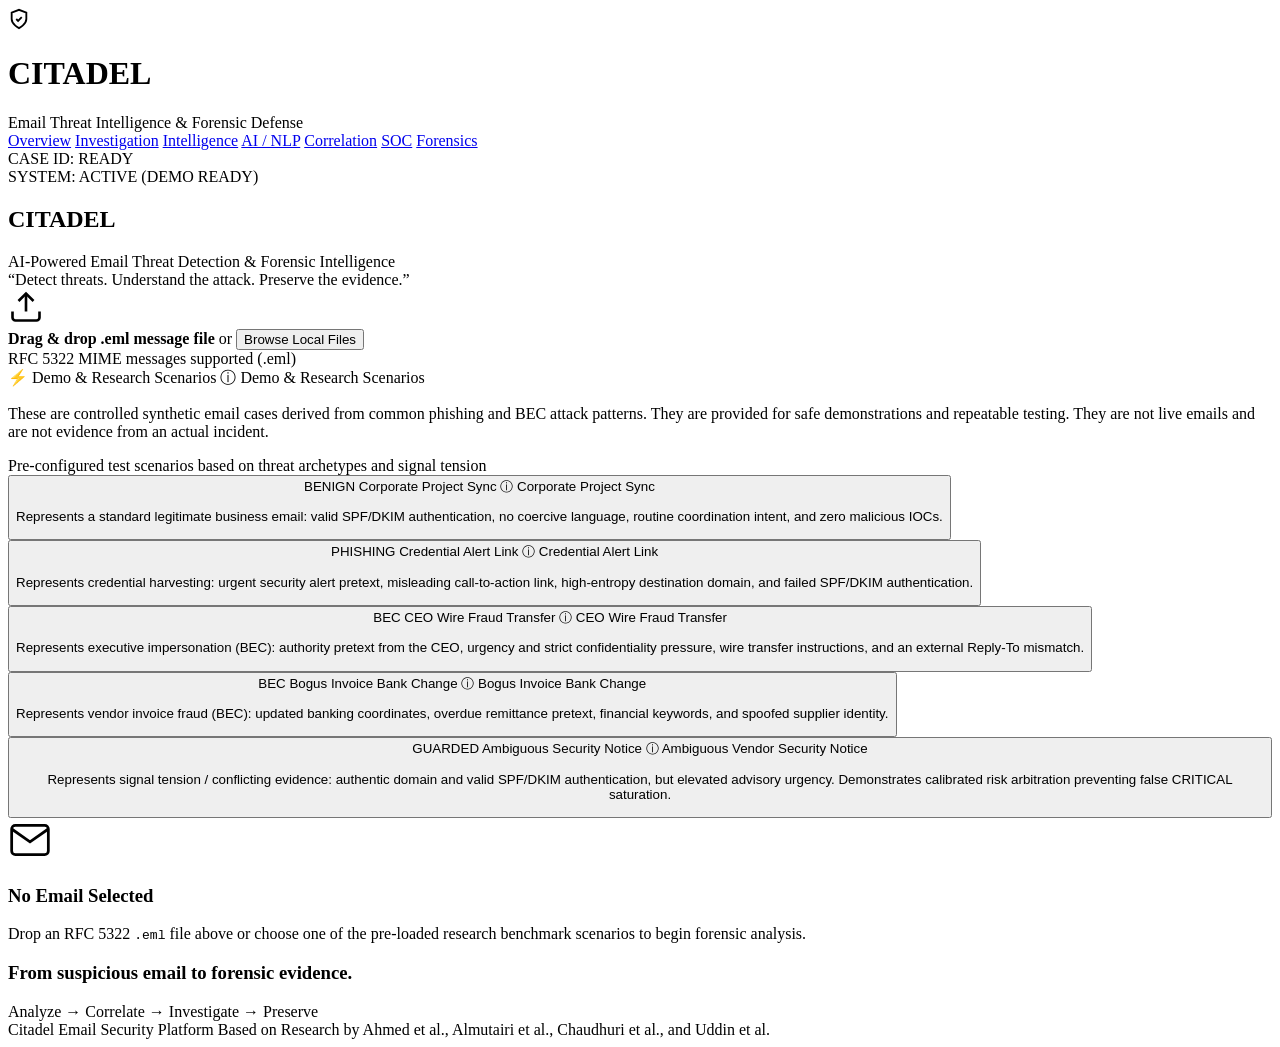
==== commit a305281f: "feat: implement AI/ML multi-model ensemble, risk arbitration layer, and SOC queue pagination" ====
--- a/frontend/index.html
+++ b/frontend/index.html
@@ -83,21 +83,67 @@
 
         <div class="sample-picker">
           <div class="picker-header">
-            <span class="picker-title">⚡ Research Test Scenarios (Synthetic Benchmark Data)</span>
-            <span class="picker-hint">Pre-configured test scenarios based on attack archetypes from reference research</span>
+            <span class="picker-title">⚡ Demo &amp; Research Scenarios
+              <span class="citadel-tip tip-below" data-tip="demo-scenarios-disclaimer">
+                <span class="citadel-tip-icon">ⓘ</span>
+                <span class="citadel-tip-body">
+                  <span class="citadel-tip-title">Demo &amp; Research Scenarios</span>
+                  <p>These are controlled synthetic email cases derived from common phishing and BEC attack patterns. They are provided for safe demonstrations and repeatable testing. They are not live emails and are not evidence from an actual incident.</p>
+                </span>
+              </span>
+            </span>
+            <span class="picker-hint">Pre-configured test scenarios based on threat archetypes and signal tension</span>
           </div>
           <div class="sample-buttons" id="sample-buttons-container">
             <button class="sample-btn" data-file="benign_project_update.eml">
               <span class="badge clean">BENIGN</span> Corporate Project Sync
+              <span class="citadel-tip tip-below" data-tip="scenario-benign">
+                <span class="citadel-tip-icon">ⓘ</span>
+                <span class="citadel-tip-body">
+                  <span class="citadel-tip-title">Corporate Project Sync</span>
+                  <p>Represents a standard legitimate business email: valid SPF/DKIM authentication, no coercive language, routine coordination intent, and zero malicious IOCs.</p>
+                </span>
+              </span>
             </button>
             <button class="sample-btn" data-file="credential_phishing_link.eml">
               <span class="badge phish">PHISHING</span> Credential Alert Link
+              <span class="citadel-tip tip-below" data-tip="scenario-phish">
+                <span class="citadel-tip-icon">ⓘ</span>
+                <span class="citadel-tip-body">
+                  <span class="citadel-tip-title">Credential Alert Link</span>
+                  <p>Represents credential harvesting: urgent security alert pretext, misleading call-to-action link, high-entropy destination domain, and failed SPF/DKIM authentication.</p>
+                </span>
+              </span>
             </button>
             <button class="sample-btn" data-file="bec_ceo_wire_fraud.eml">
               <span class="badge bec">BEC</span> CEO Wire Fraud Transfer
+              <span class="citadel-tip tip-below" data-tip="scenario-ceo-bec">
+                <span class="citadel-tip-icon">ⓘ</span>
+                <span class="citadel-tip-body">
+                  <span class="citadel-tip-title">CEO Wire Fraud Transfer</span>
+                  <p>Represents executive impersonation (BEC): authority pretext from the CEO, urgency and strict confidentiality pressure, wire transfer instructions, and an external Reply-To mismatch.</p>
+                </span>
+              </span>
             </button>
             <button class="sample-btn" data-file="bec_invoice_bank_change.eml">
               <span class="badge bec">BEC</span> Bogus Invoice Bank Change
+              <span class="citadel-tip tip-below" data-tip="scenario-invoice-bec">
+                <span class="citadel-tip-icon">ⓘ</span>
+                <span class="citadel-tip-body">
+                  <span class="citadel-tip-title">Bogus Invoice Bank Change</span>
+                  <p>Represents vendor invoice fraud (BEC): updated banking coordinates, overdue remittance pretext, financial keywords, and spoofed supplier identity.</p>
+                </span>
+              </span>
+            </button>
+            <button class="sample-btn" data-file="ambiguous_vendor_security_notice.eml">
+              <span class="badge guarded">GUARDED</span> Ambiguous Security Notice
+              <span class="citadel-tip tip-below" data-tip="scenario-ambiguous">
+                <span class="citadel-tip-icon">ⓘ</span>
+                <span class="citadel-tip-body">
+                  <span class="citadel-tip-title">Ambiguous Vendor Security Notice</span>
+                  <p>Represents signal tension / conflicting evidence: authentic domain and valid SPF/DKIM authentication, but elevated advisory urgency. Demonstrates calibrated risk arbitration preventing false CRITICAL saturation.</p>
+                </span>
+              </span>
             </button>
           </div>
         </div>
@@ -140,7 +186,8 @@
             </div>
             <div class="badge-cluster">
               <div class="risk-badge" id="risk-level-badge">LOW</div>
-              <div class="confidence-badge" id="confidence-badge"><span id="confidence-badge-text">Heuristic Confidence: 95%</span><span class="citadel-tip tip-left" data-tip="heuristic-confidence"><span class="citadel-tip-icon">ⓘ</span><span class="citadel-tip-body"><span class="citadel-tip-title">Heuristic Confidence</span><p>Measures how many independent detection rules agree on the verdict — not a statistical probability. Higher values mean more rule convergence.</p><p class="citadel-tip-why">Why it matters: Multi-indicator agreement reduces false positives and strengthens detection reliability.</p></span></span></div>
+              <div class="confidence-badge" id="confidence-badge"><span id="confidence-badge-text">Detection Confidence: 95%</span><span class="citadel-tip tip-left" data-tip="heuristic-confidence"><span class="citadel-tip-icon">ⓘ</span><span class="citadel-tip-body"><span class="citadel-tip-title">Detection Confidence</span><p>Measures multi-signal convergence across heuristic and ensemble ML detectors. Higher values indicate stronger cross-layer indicator agreement.</p><p class="citadel-tip-why">Why it matters: Multi-indicator agreement reduces false positives and strengthens detection reliability.</p></span></span></div>
+              <div class="confidence-badge" id="arbitration-badge" style="display: none;"><span id="arbitration-badge-text">Arbitration: Aligned</span><span class="citadel-tip tip-left" data-tip="risk-arbitration"><span class="citadel-tip-icon">ⓘ</span><span class="citadel-tip-body"><span class="citadel-tip-title">Evidence &amp; Risk Arbitration</span><p id="arbitration-tip-desc">Arbitrates ML ensemble predictions against SPF/DKIM/DMARC headers, URL IOCs, BEC intent, and NLP coercion to prevent false critical risk saturation.</p><p class="citadel-tip-why" id="arbitration-tip-rationale">Rationale: Multi-vector evidence agreement.</p></span></span></div>
             </div>
           </div>
         </div>
@@ -359,19 +406,19 @@
                 <svg width="18" height="18" viewBox="0 0 24 24" fill="none" stroke="currentColor" stroke-width="2">
                   <path d="M22 12h-4l-3 9L9 3l-3 9H2"/>
                 </svg>
-                ML Text Classification
-                <span class="citadel-tip tip-below" data-tip="ml-classification"><span class="citadel-tip-icon">ⓘ</span><span class="citadel-tip-body"><span class="citadel-tip-title">ML Classification (TF-IDF + Logistic Regression)</span><p><strong>TF-IDF</strong> converts email text into numerical importance scores for each word. <strong>Logistic Regression</strong> uses those scores to predict whether the email is benign, phishing, or a BEC attack.</p><p class="citadel-tip-why">Why it matters: Machine learning catches subtle textual patterns that handwritten rules might miss.</p><p class="citadel-tip-limitation">⚠️ Limitation: The current model is trained on a synthetic benchmark corpus, not a verified public dataset. Probabilities complement — but do not replace — the heuristic engine.</p></span></span>
+                AI / ML Threat Ensemble
+                <span class="citadel-tip tip-below" data-tip="ml-classification"><span class="citadel-tip-icon">ⓘ</span><span class="citadel-tip-body"><span class="citadel-tip-title">AI / ML Multi-Model Ensemble</span><p>Combines three independent classifiers via soft-voting probability aggregation: <strong>Logistic Regression</strong> (linear boundary), <strong>Random Forest</strong> (bagged decision trees), and <strong>XGBoost</strong> (gradient boosted trees) over TF-IDF n-gram features.</p><p class="citadel-tip-why">Why it matters: Ensembling captures both linear word associations and non-linear feature interactions, providing resilient predictions and transparent consensus/disagreement signals.</p><p class="citadel-tip-limitation">⚠️ Controlled Evaluation: Models are trained and evaluated on controlled synthetic research corpora. Predictions are arbitrated against independent security evidence before reaching the final verdict.</p></span></span>
               </h3>
-              <span class="auth-notice-tag" id="ml-status-tag">ML Engine: Loading...</span>
+              <span class="auth-notice-tag" id="ml-status-tag">ML Ensemble: Loading...</span>
             </div>
 
             <div class="ml-grid">
               <div class="ml-prediction-box">
-                <span class="ml-label">Predicted Class</span>
+                <span class="ml-label">Ensemble Prediction</span>
                 <span class="ml-value" id="ml-predicted-label">—</span>
               </div>
               <div class="ml-prediction-box">
-                <span class="ml-label">Confidence</span>
+                <span class="ml-label">Ensemble Confidence</span>
                 <span class="ml-value" id="ml-confidence-val">—</span>
               </div>
               <div class="ml-prob-bars" id="ml-prob-bars">
@@ -380,7 +427,33 @@
                 <div class="prob-row"><span class="prob-name">BEC</span><div class="prob-track"><div class="prob-fill bec-fill" id="prob-bec" style="width:0%"></div></div><span class="prob-pct" id="prob-bec-pct">0%</span></div>
               </div>
             </div>
-            <div class="ml-disclaimer">Trained on synthetic benchmark corpus. Probabilities complement the heuristic engine and do NOT represent standalone production accuracy.</div>
+
+            <!-- Model Agreement Breakdown -->
+            <div class="ml-ensemble-section" id="ml-ensemble-section" style="margin-top: 16px; padding-top: 16px; border-top: 1px solid var(--border-hairline);">
+              <div style="display: flex; justify-content: space-between; align-items: center; margin-bottom: 10px;">
+                <span style="font-size: 0.72rem; font-weight: 700; letter-spacing: 0.05em; color: var(--text-tertiary); text-transform: uppercase;">Model Agreement</span>
+                <span class="table-badge" id="ml-agreement-badge" style="font-size: 0.7rem; font-weight: 700;">Consensus: —</span>
+              </div>
+              <div class="model-votes-grid" style="display: grid; grid-template-columns: repeat(3, 1fr); gap: 8px;">
+                <div class="model-vote-item" style="background: var(--bg-subtle); padding: 8px 10px; border-radius: var(--radius-sm); border: 1px solid var(--border-hairline);">
+                  <div style="font-size: 0.68rem; color: var(--text-tertiary); font-weight: 600;">Logistic Regression</div>
+                  <div id="vote-lr" style="font-size: 0.78rem; font-weight: 700; margin-top: 2px; color: var(--text-primary);">—</div>
+                </div>
+                <div class="model-vote-item" style="background: var(--bg-subtle); padding: 8px 10px; border-radius: var(--radius-sm); border: 1px solid var(--border-hairline);">
+                  <div style="font-size: 0.68rem; color: var(--text-tertiary); font-weight: 600;">Random Forest</div>
+                  <div id="vote-rf" style="font-size: 0.78rem; font-weight: 700; margin-top: 2px; color: var(--text-primary);">—</div>
+                </div>
+                <div class="model-vote-item" style="background: var(--bg-subtle); padding: 8px 10px; border-radius: var(--radius-sm); border: 1px solid var(--border-hairline);">
+                  <div style="font-size: 0.68rem; color: var(--text-tertiary); font-weight: 600;">XGBoost</div>
+                  <div id="vote-xgb" style="font-size: 0.78rem; font-weight: 700; margin-top: 2px; color: var(--text-primary);">—</div>
+                </div>
+              </div>
+              <div id="ml-disagreement-alert" style="display: none; margin-top: 10px; padding: 8px 12px; background: rgba(245, 158, 11, 0.08); border: 1px solid rgba(245, 158, 11, 0.25); border-radius: var(--radius-sm); font-size: 0.75rem; color: #b45309;">
+                ⚠️ <strong>Model Disagreement:</strong> Classifiers produced conflicting predictions. Risk arbitration evaluated independent authentication &amp; intent evidence.
+              </div>
+            </div>
+
+            <div class="ml-disclaimer">Soft-voting ensemble (1/3 LR, 1/3 RF, 1/3 XGBoost) over n-gram TF-IDF. Predictions are arbitrated with header, URL, and pretext signals.</div>
           </div>
 
           <!-- Contextual NLP & Semantic Pretexting Radar -->
@@ -565,6 +638,18 @@
             </table>
           </div>
 
+          <!-- Queue Pagination & Counter Bar -->
+          <div class="queue-pagination-bar" id="queue-pagination-bar">
+            <div class="queue-count-info" id="queue-count-info">
+              Showing 0 of 0 cases
+            </div>
+            <div class="queue-pagination-controls">
+              <button type="button" class="btn-page-nav" id="btn-queue-prev" disabled>‹ Previous</button>
+              <span class="queue-page-indicator" id="queue-page-indicator">1 / 1</span>
+              <button type="button" class="btn-page-nav" id="btn-queue-next" disabled>Next ›</button>
+            </div>
+          </div>
+
           <!-- Notes Modal -->
           <div id="case-notes-modal" class="notes-modal" style="display: none;">
             <div class="notes-modal-content">
@@ -636,7 +721,7 @@
                 <path d="M7 11V7a5 5 0 0 1 10 0v4"/>
               </svg>
               Cryptographic Evidence Integrity &amp; Merkle Evidence Ledger
-              <span class="citadel-tip tip-below" data-tip="merkle-ledger"><span class="citadel-tip-icon">ⓘ</span><span class="citadel-tip-body"><span class="citadel-tip-title">Merkle Evidence Ledger</span><p>An append-only chain of cryptographic blocks where each entry stores the SHA-256 hash of the evidence and links to the previous block.</p><p class="citadel-tip-why">Why it matters: Cryptographic hash links make unauthorized changes to the evidence or detection verdict detectable.</p><p class="citadel-tip-limitation">⚠️ Implementation Note: The current implementation is a local in-memory tamper-evident ledger for prototype verification, not a distributed blockchain.</p></span></span>
+              <span class="citadel-tip tip-below" data-tip="merkle-ledger"><span class="citadel-tip-icon">ⓘ</span><span class="citadel-tip-body"><span class="citadel-tip-title">Merkle Evidence Ledger</span><p>An append-only chain of cryptographic blocks where each entry stores the SHA-256 hash of the evidence and links to the previous block.</p><p class="citadel-tip-why">Why it matters: Cryptographic hash links make unauthorized changes to the evidence or detection verdict detectable.</p><p class="citadel-tip-limitation">⚠️ Implementation Note: The current implementation is a local persistent tamper-evident cryptographic ledger for prototype verification, not a distributed blockchain.</p></span></span>
             </h3>
             <div class="integrity-header-controls">
               <span class="integrity-badge badge-verified" id="integrity-status-badge">INTEGRITY: VERIFIED</span>
